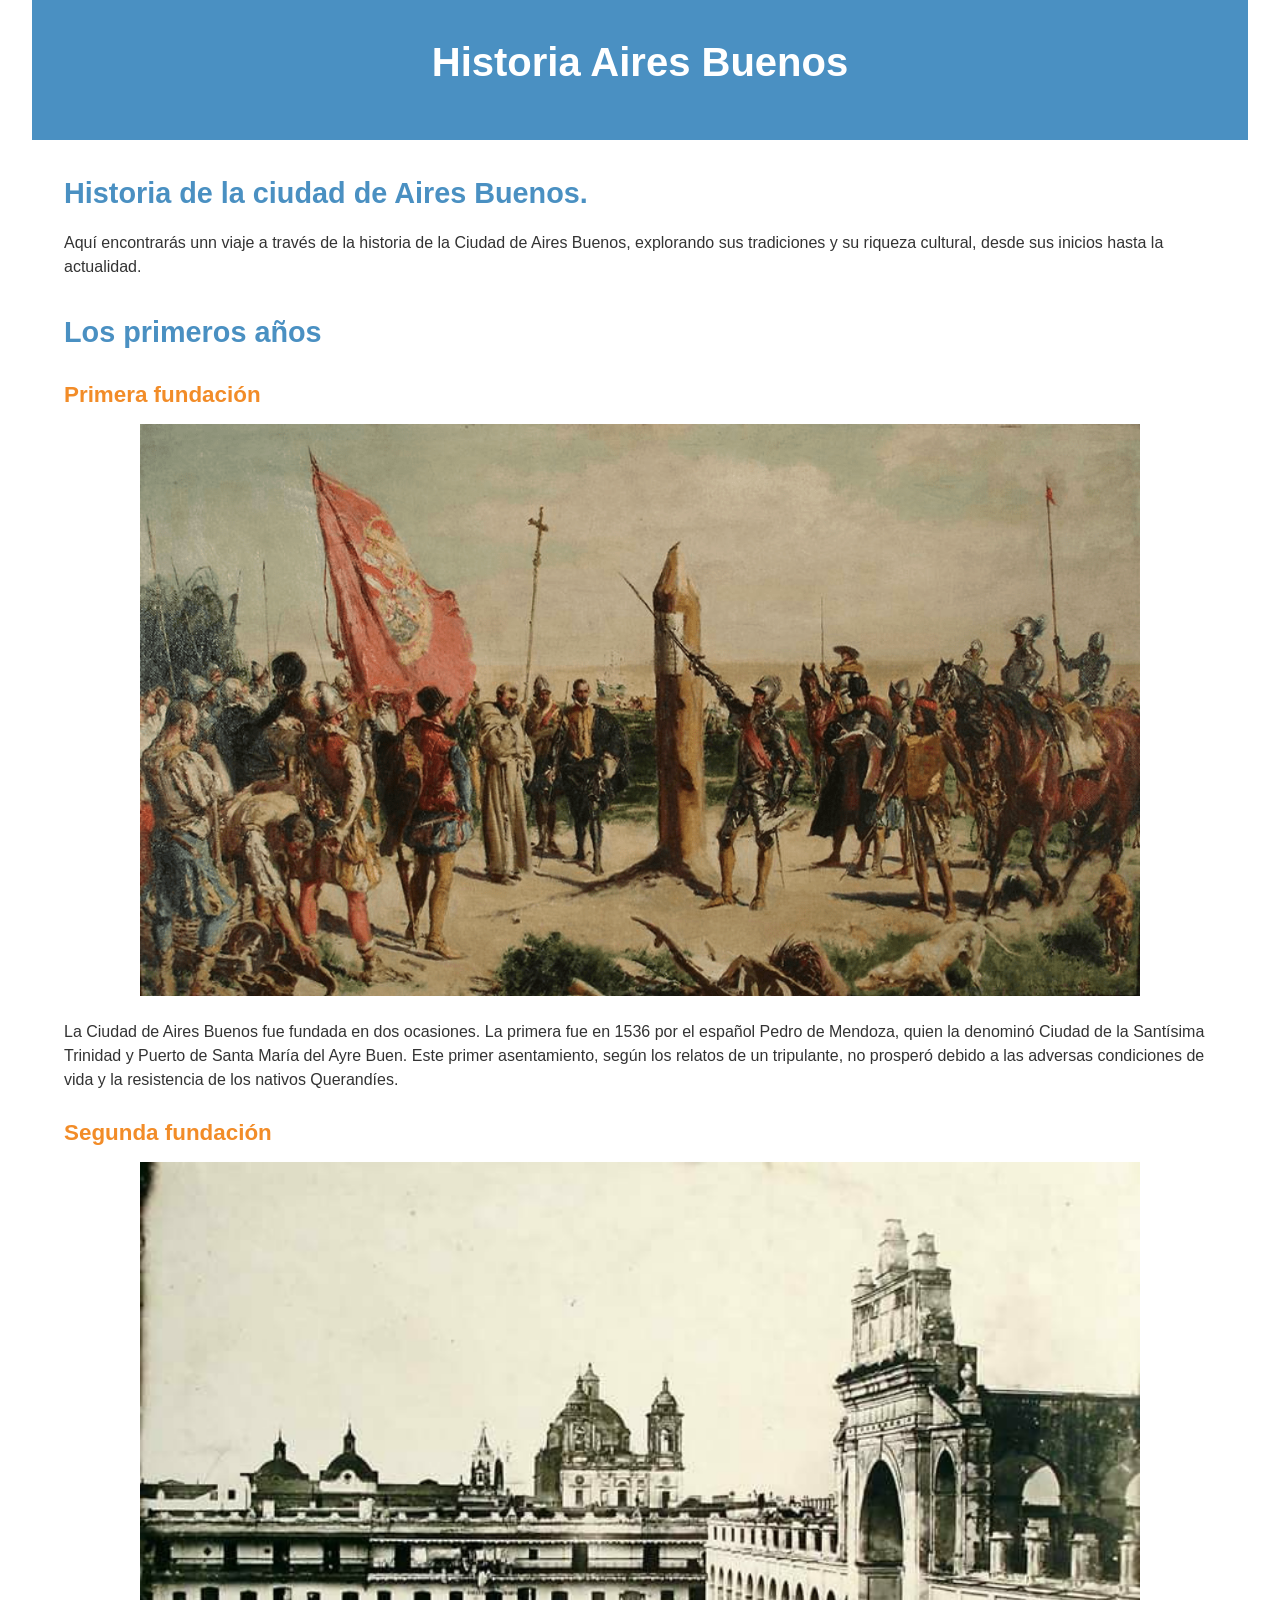
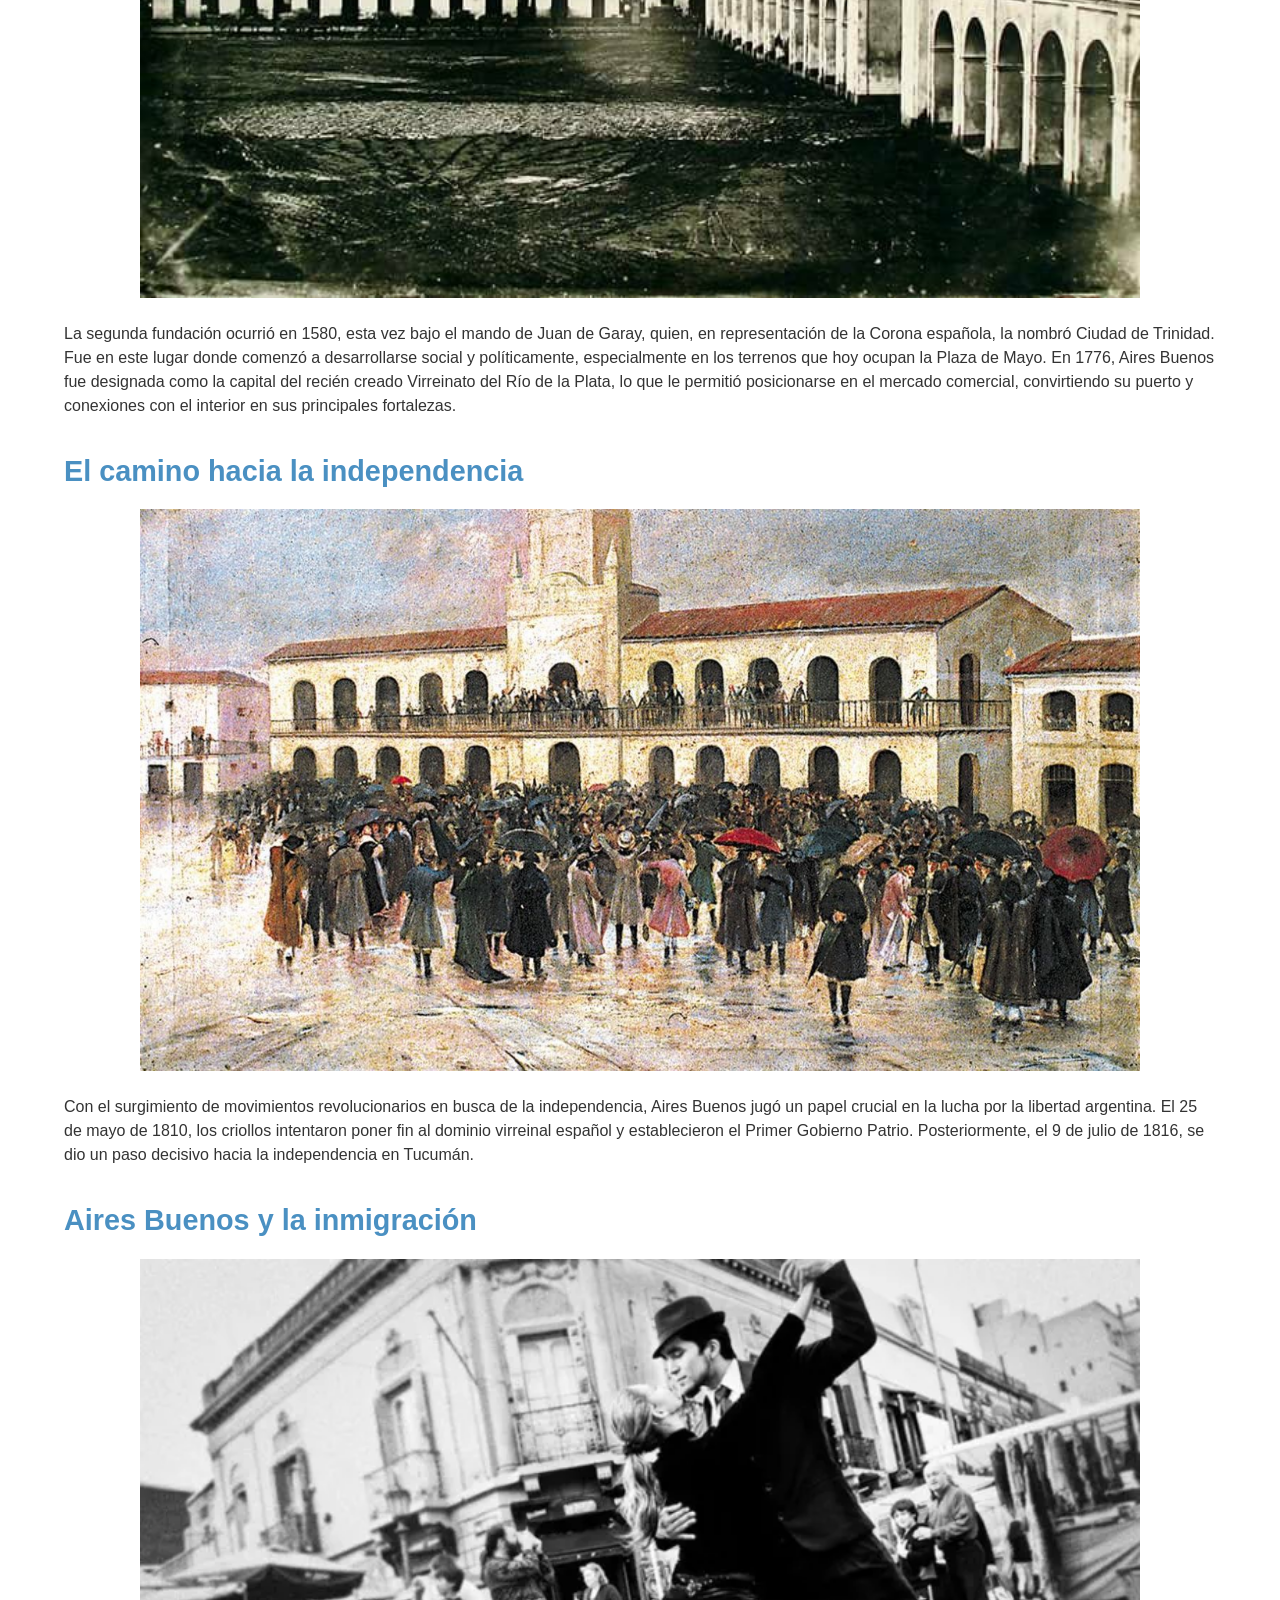
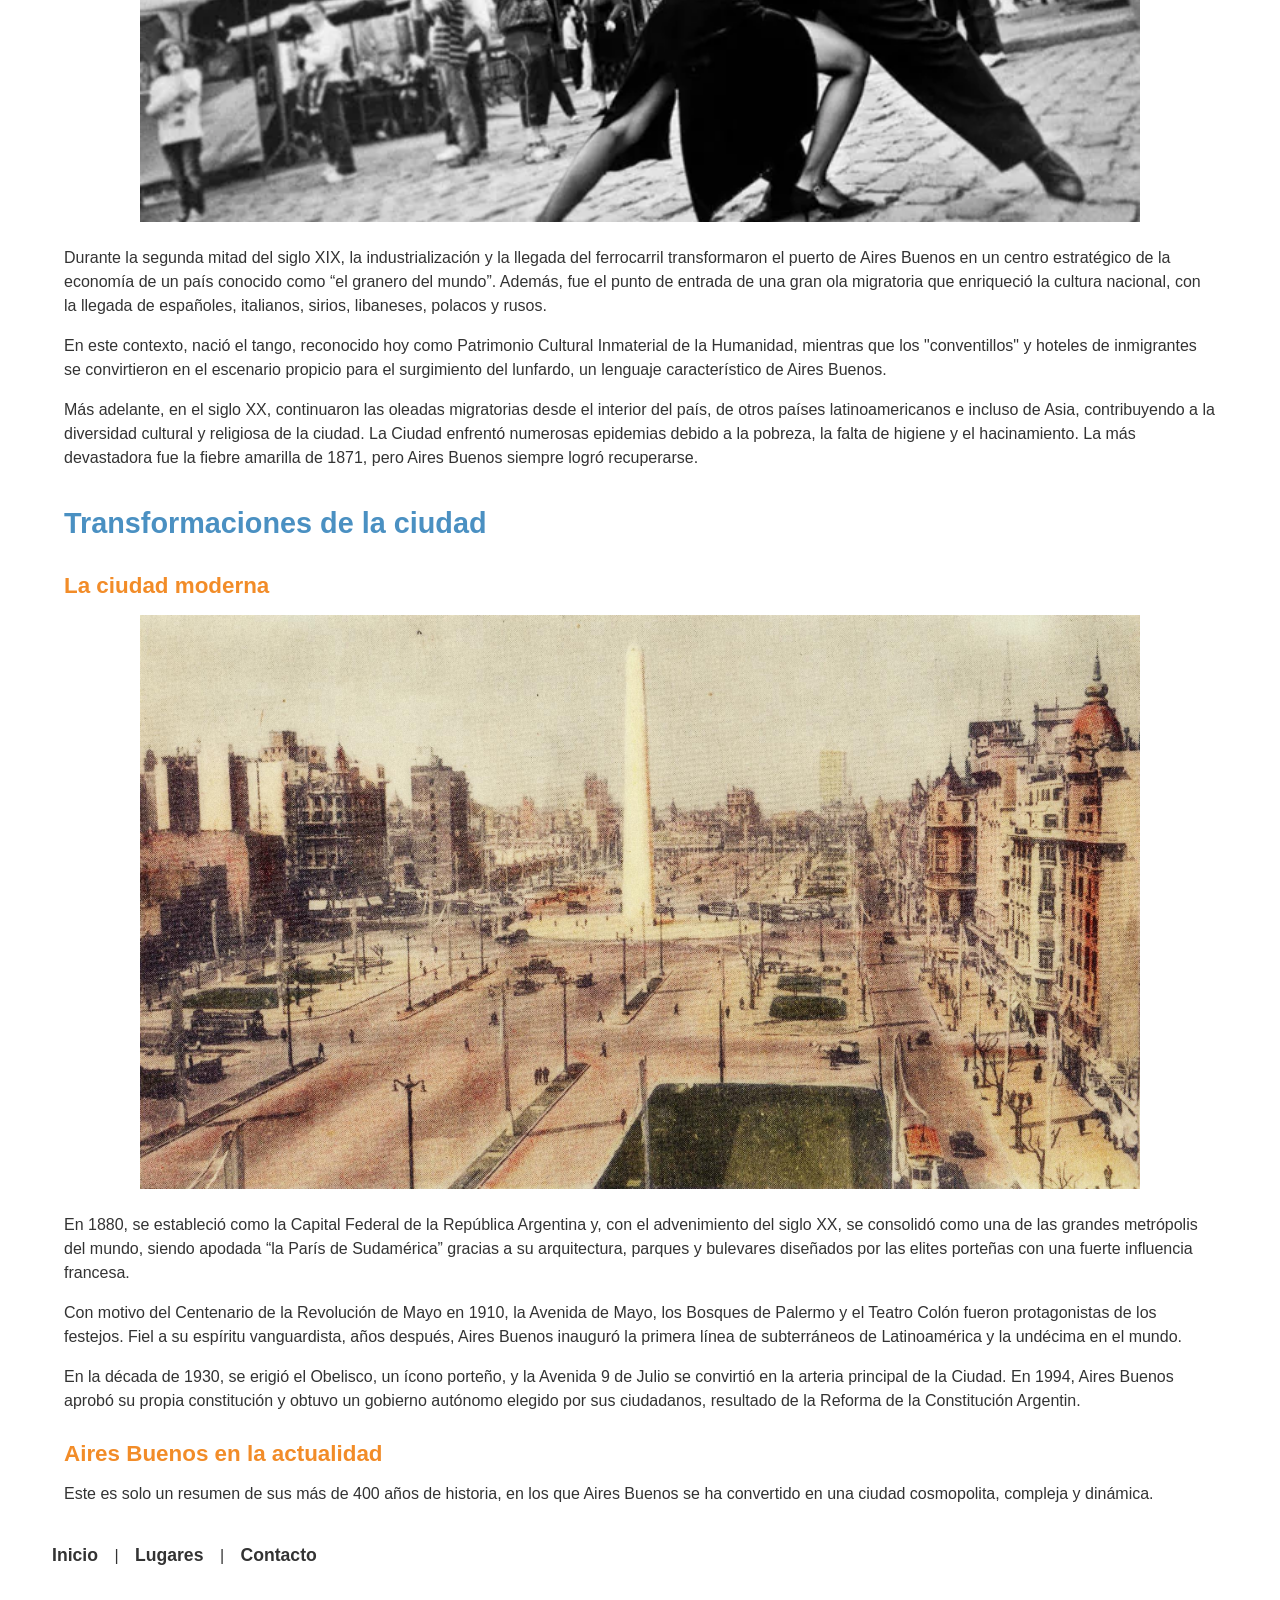
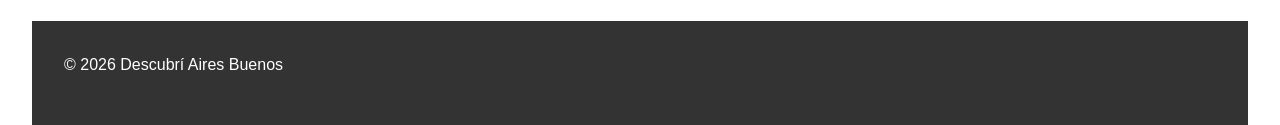
==== Ciudad.html @ 6c15a7ed "feat:imagen 25 de mayo y espaciado. css: class imagen para centrar" ====
<!DOCTYPE html>
<html lang="es"> 
    <head> 
        <meta charset="UTF-8"> 
        <meta name="viewport" content="width=device-width">
        <link rel="stylesheet" href="css/estilos.css"> <!-- estilos -->
        <title>Ciudad</title>
    </head>
    <body>
        
        <header>
            <h1>Historia Aires Buenos</h1>
        </header>

        <main>
            <section>
                <h2>Historia de la ciudad de Aires Buenos.</h2>
                    <p>
                        Aquí encontrarás unn viaje a través de la historia de la Ciudad de Aires Buenos, 
                        explorando sus tradiciones y su riqueza cultural, desde sus inicios hasta 
                        la actualidad.
                    </p>
            </section>

            <section>
                <h2>Los primeros años</h2>
                    <h3>Primera fundación</h3>
                    <img src="img/primera_fundacion.png" alt="Primera fundación de Aires Buenos" width="1000" class="imagen">
                        <br>
                        <p>
                            La Ciudad de Aires Buenos fue fundada en dos ocasiones. La primera fue en 1536 
                            por el español Pedro de Mendoza, quien la denominó Ciudad de la Santísima 
                            Trinidad y Puerto de Santa María del Ayre Buen. Este primer asentamiento, 
                            según los relatos de un tripulante, no prosperó debido a las adversas condiciones 
                            de vida y la resistencia de los nativos Querandíes.
                        </p>

                    <h3>Segunda fundación</h3>  
                    <img src="img/plaza_de_mayo_colonial.jpg" alt="Segunda fundación de Aires Buenos" width="1000" class="imagen">
                        <br>
                        <p>
                            La segunda fundación ocurrió en 1580, esta vez bajo el mando de Juan de Garay, quien, en 
                            representación de la Corona española, la nombró Ciudad de Trinidad. Fue en este lugar 
                            donde comenzó a desarrollarse social y políticamente, especialmente en los terrenos 
                            que hoy ocupan la Plaza de Mayo. En 1776, Aires Buenos fue designada como la capital 
                            del recién creado Virreinato del Río de la Plata, lo que le permitió posicionarse en 
                            el mercado comercial, convirtiendo su puerto y conexiones con el interior en sus 
                            principales fortalezas.
                        </p>
            </section>

            <section>
                <h2>El camino hacia la independencia</h2>
                <img src="img/25_mayo.jpg" alt="25 de Mayo de 1810" width="1000" class="imagen">
                    <br>
                    <p>
                        Con el surgimiento de movimientos revolucionarios en busca de la independencia, Aires Buenos 
                        jugó un papel crucial en la lucha por la libertad argentina. El 25 de mayo de 1810, los 
                        criollos intentaron poner fin al dominio virreinal español y establecieron el Primer 
                        Gobierno Patrio. Posteriormente, el 9 de julio de 1816, se dio un paso decisivo hacia 
                        la independencia en Tucumán.
                    </p>
            </section>

            <section>
                <h2>Aires Buenos y la inmigración</h2>
                <img src="img/tango.jpg" alt="Tango" width="1000" class="imagen">
                    <br>
                    <p>
                        Durante la segunda mitad del siglo XIX, la industrialización y la llegada del 
                        ferrocarril transformaron el puerto de Aires Buenos en un centro estratégico de la 
                        economía de un país conocido como “el granero del mundo”. Además, fue el punto de 
                        entrada de una gran ola migratoria que enriqueció la cultura nacional, con la llegada 
                        de españoles, italianos, sirios, libaneses, polacos y rusos. 
                    </p>

                    <p>    
                        En este contexto, nació el tango, reconocido hoy como Patrimonio Cultural Inmaterial de la Humanidad, mientras 
                        que los "conventillos" y hoteles de inmigrantes se convirtieron en el escenario propicio
                        para el surgimiento del lunfardo, un lenguaje característico de Aires Buenos.
                    </p>
                    <p>
                        Más adelante, en el siglo XX, continuaron las oleadas migratorias desde el interior 
                        del país, de otros países latinoamericanos e incluso de Asia, contribuyendo a la 
                        diversidad cultural y religiosa de la ciudad.
                        La Ciudad enfrentó numerosas epidemias debido a la pobreza, la falta de higiene y el 
                        hacinamiento. La más devastadora fue la fiebre amarilla de 1871, pero Aires Buenos 
                        siempre logró recuperarse.
                    </p>
            </section>

            <section>
                <h2>Transformaciones de la ciudad</h2>
                    <h3>La ciudad moderna</h3>
                    <img src="img/obelisco.jpg" alt="Obelisco de Aires Buenos" width="1000" class="imagen">
                        <br>
                        <p> En 1880, se estableció como la Capital Federal de la República Argentina y, con el 
                            advenimiento del siglo XX, se consolidó como una de las grandes metrópolis del mundo, 
                            siendo apodada “la París de Sudamérica” gracias a su arquitectura, parques y bulevares 
                            diseñados por las elites porteñas con una fuerte influencia francesa.
                        </p>
                        <p>
                            Con motivo del Centenario de la Revolución de Mayo en 1910, la Avenida de Mayo, los 
                            Bosques de Palermo y el Teatro Colón fueron protagonistas de los festejos. Fiel a su 
                            espíritu vanguardista, años después, Aires Buenos inauguró la primera línea de subterráneos 
                            de Latinoamérica y la undécima en el mundo.
                        </p>
                        <p>
                            En la década de 1930, se erigió el Obelisco, un ícono porteño, y la Avenida 9 de Julio 
                            se convirtió en la arteria principal de la Ciudad.
                            En 1994, Aires Buenos aprobó su propia constitución y obtuvo un gobierno autónomo 
                            elegido por sus ciudadanos, resultado de la Reforma de la Constitución Argentin. 
                        </p>    
            </section>

            <section>
                <h3>Aires Buenos en la actualidad</h3>
                    <p>
                        Este es solo un resumen de sus más de 400 años de historia, en los que Aires Buenos se ha 
                        convertido en una ciudad cosmopolita, compleja y dinámica.
                    </p>
            </section>

        </main>

        <nav>
            <p>
                <a href="index.html">Inicio</a> |
                <a href="lugares.html">Lugares</a> |
                <a href="contacto.html">Contacto</a> 
            </p>
        </nav>
        
        <footer> 
            <p>
                &copy; 2026 Descubrí Aires Buenos
            </p> 
        </footer>

    </body>
</html>
---- css/estilos.css ----
/* ------ PARRAFO ------ */
p {
    margin-bottom: 1rem;
}


/* ------ ESTILO BODY ------ */
body {
    font-family: var(--fuente);
    font-size: 1rem;
    background-color:white;
    color: #333333;
    line-height: 1.5;
    padding: 0 2rem;
}

/* ------ MAIN ------ */
main {
    margin-top: 2rem;
    padding: 0 2rem;
}

/* ------ ENCABEZADO ------ */
header {
    background-color: var(--titulos);
    color: var(--texto-header-y-footer);
    text-align: center;
    padding: 2rem;
}

header h1 {
    margin-bottom: 1rem;
}

/* ------ PIE DE PÁGINA ------ */
footer {
    background-color: var(--fondo-del-footer);
    color: var(--texto-header-y-footer);
    padding: 2rem;
    margin-top: 2rem;
}

/* ------ TÍTULOS ------ */
h1 {
    font-size: 2.5rem;
    color: var(--texto-header-y-footer);
    margin-bottom: 1rem;
}

h2 {
    font-size: 1.8rem;
    color: var(--titulos);
    margin-top: 2rem;
    margin-bottom: 1rem;
}

h3 {
    font-size: 1.4rem;
    color: var(--acento);
    margin-top: 1.5rem;
    margin-bottom: 0.75rem;
}

h4 {
    font-size: 1.1rem;
    color: #333333;
    margin-top: 1rem;
    margin-bottom: 0.5rem;
}

/* ------ NAVEGACION ------ */
nav {
    padding: 0.25rem 0.5rem;
    margin-top: 2rem;
}

nav a {
    color: #333333;
    text-decoration: none;
    font-weight: 600;
    font-size: 1.1rem;
    margin: 0 0.75rem;

}

a:hover {
    color: var(--acento);
}

/* ------ RAIZ ------ */
:root {
    --titulos:#4A90c2;
    --fondo-del-footer:#333333;
    --texto-header-y-footer:#FFFFFF;
    --acento:#F28C28;
    --fuente: Arial, sans-serif;
}

/* ------ TAMAÑOS ------ */
* {
    margin:0;
    padding:0;
    box-sizing:border-box;
}

/* ------ LISTAS ------ */
ul {
    margin-top: 1rem;
    margin-bottom: 1rem;
    padding-left: 2rem;
}

li {
    margin-bottom: 0.5rem;
}

.imagen {
    display: block;
    margin: 0 auto;
}
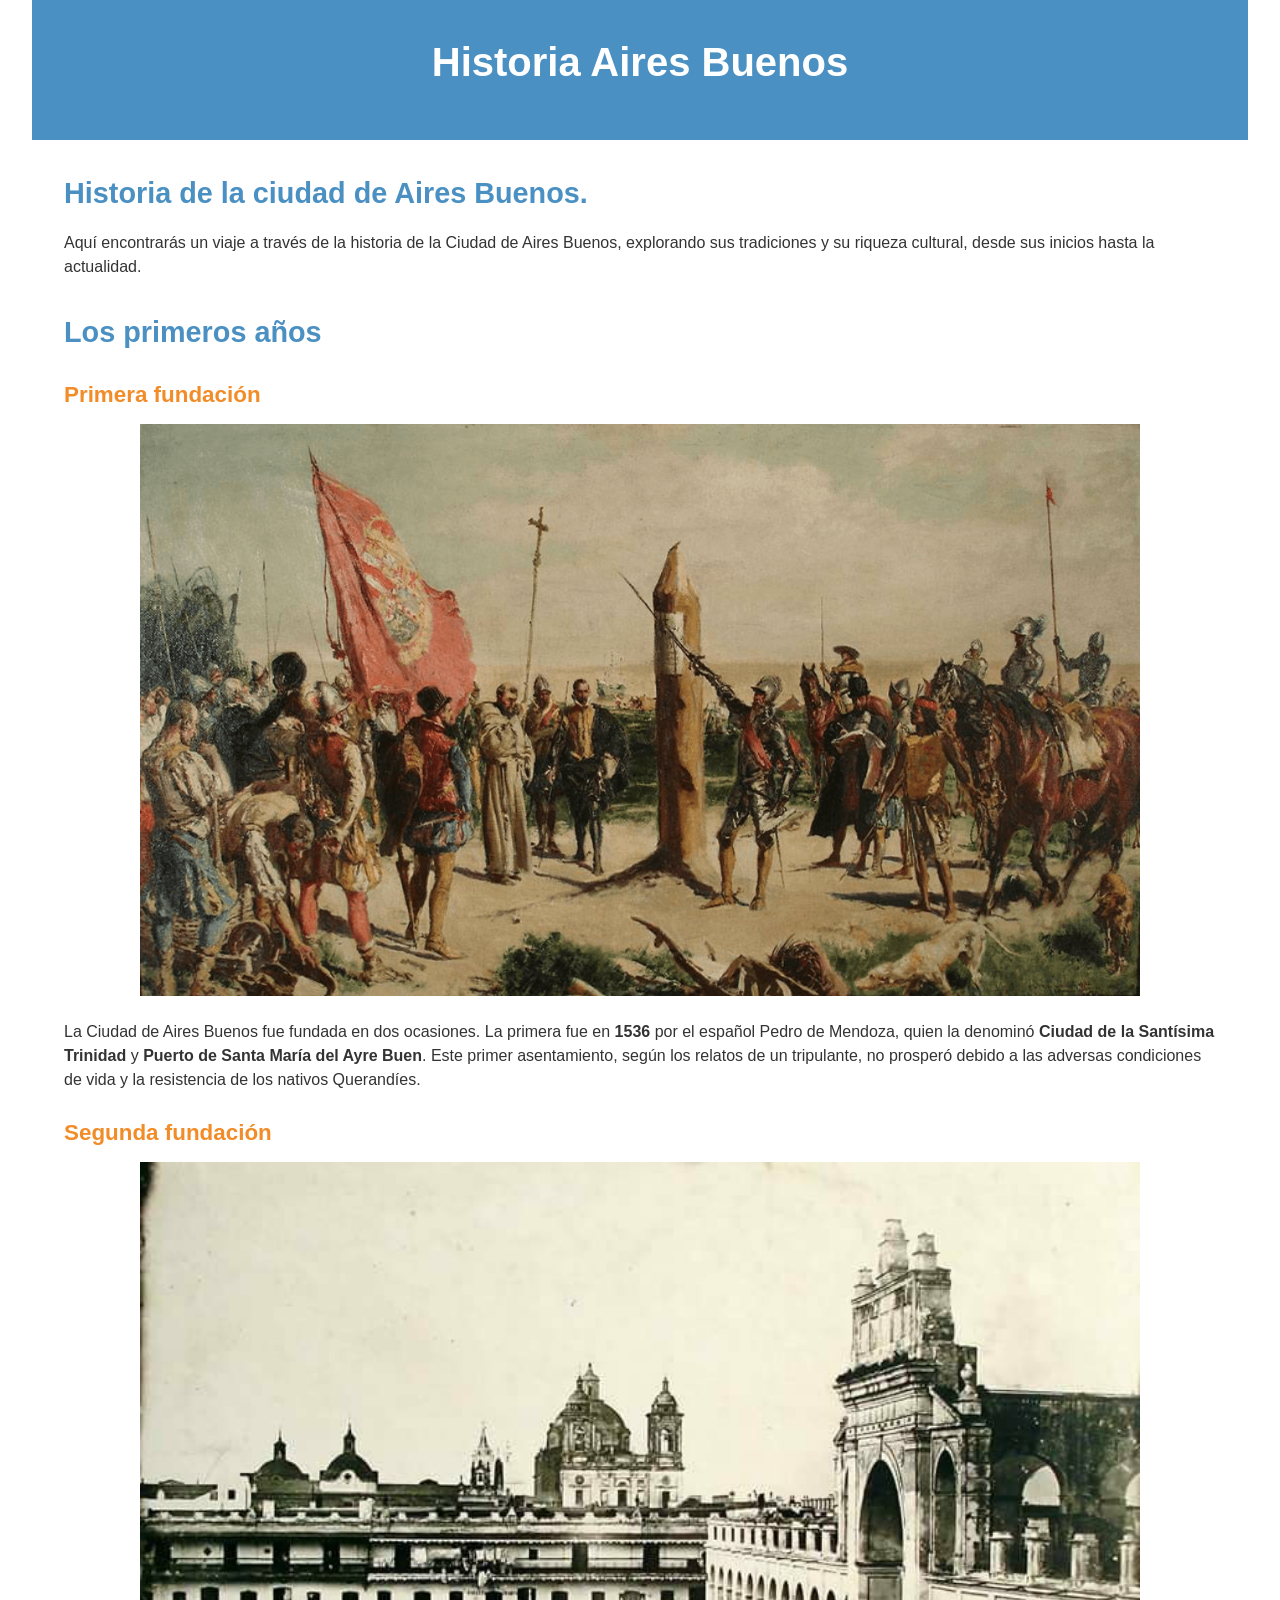
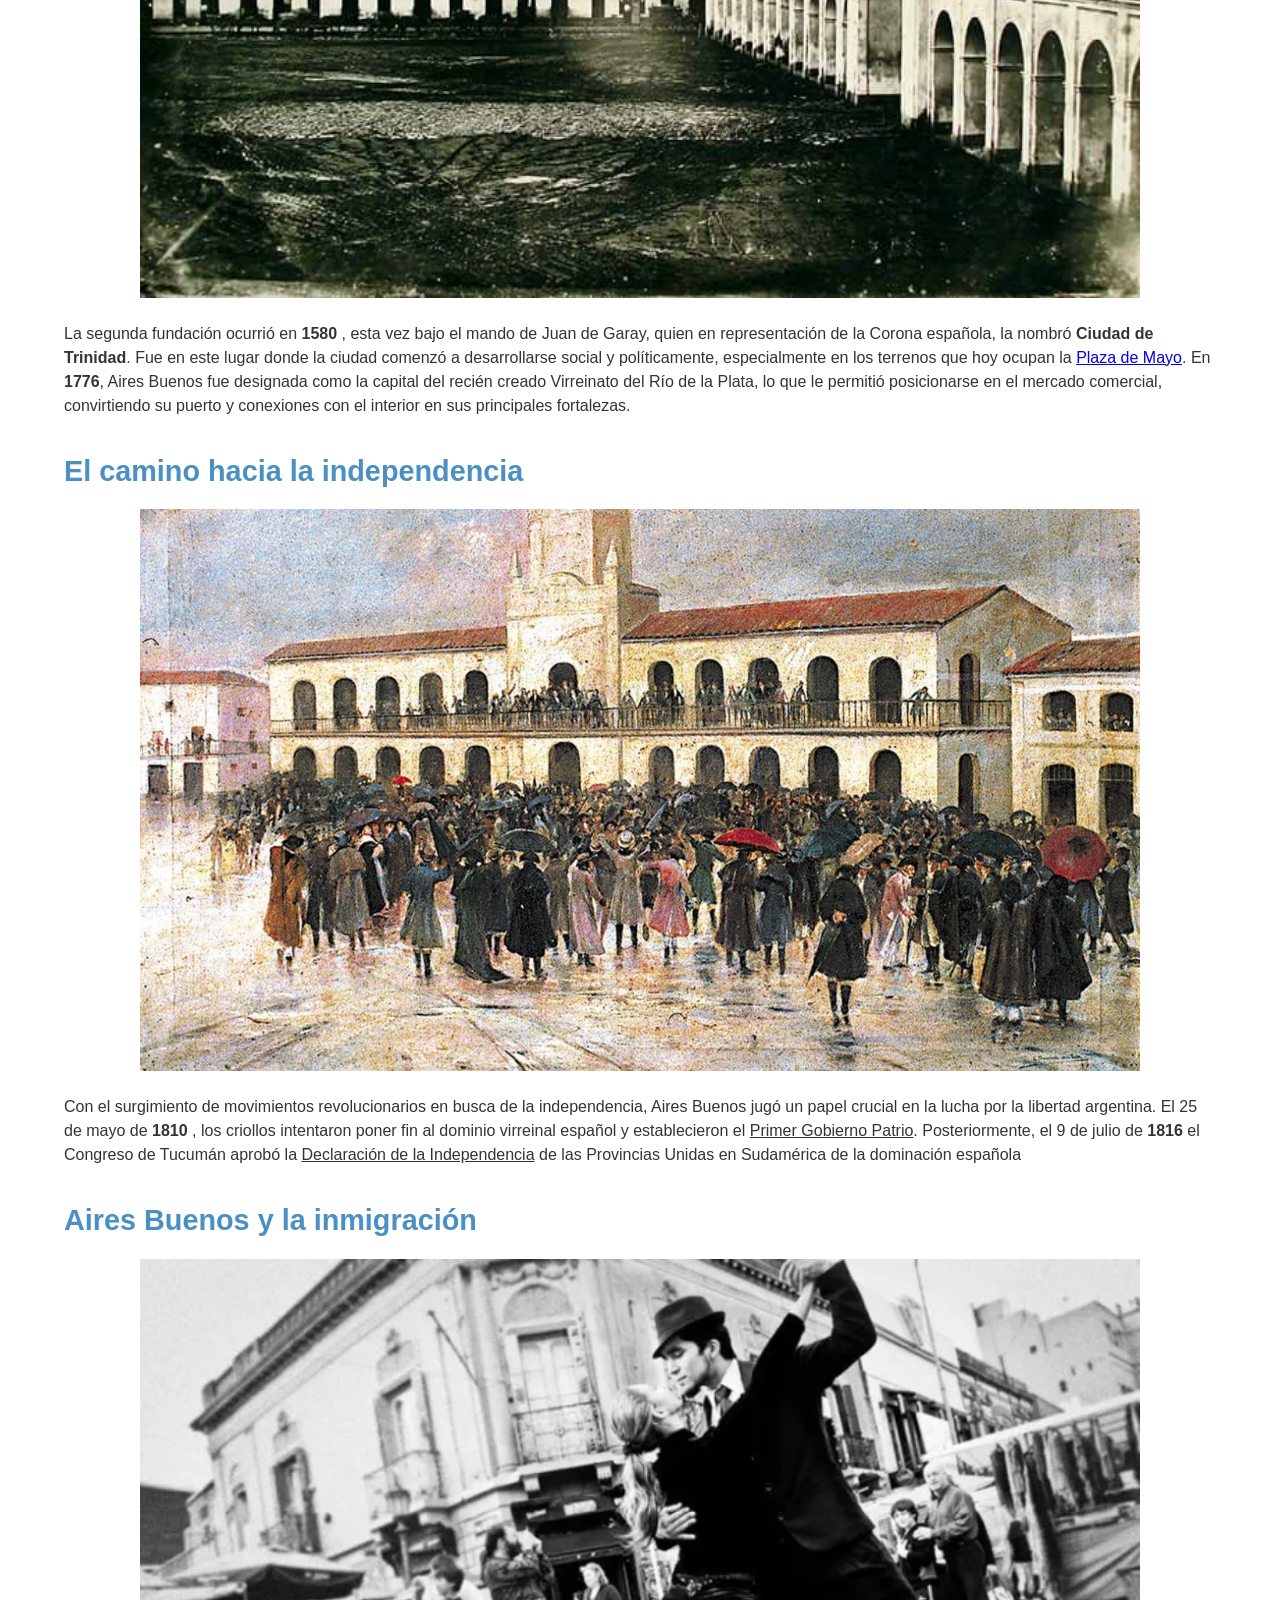
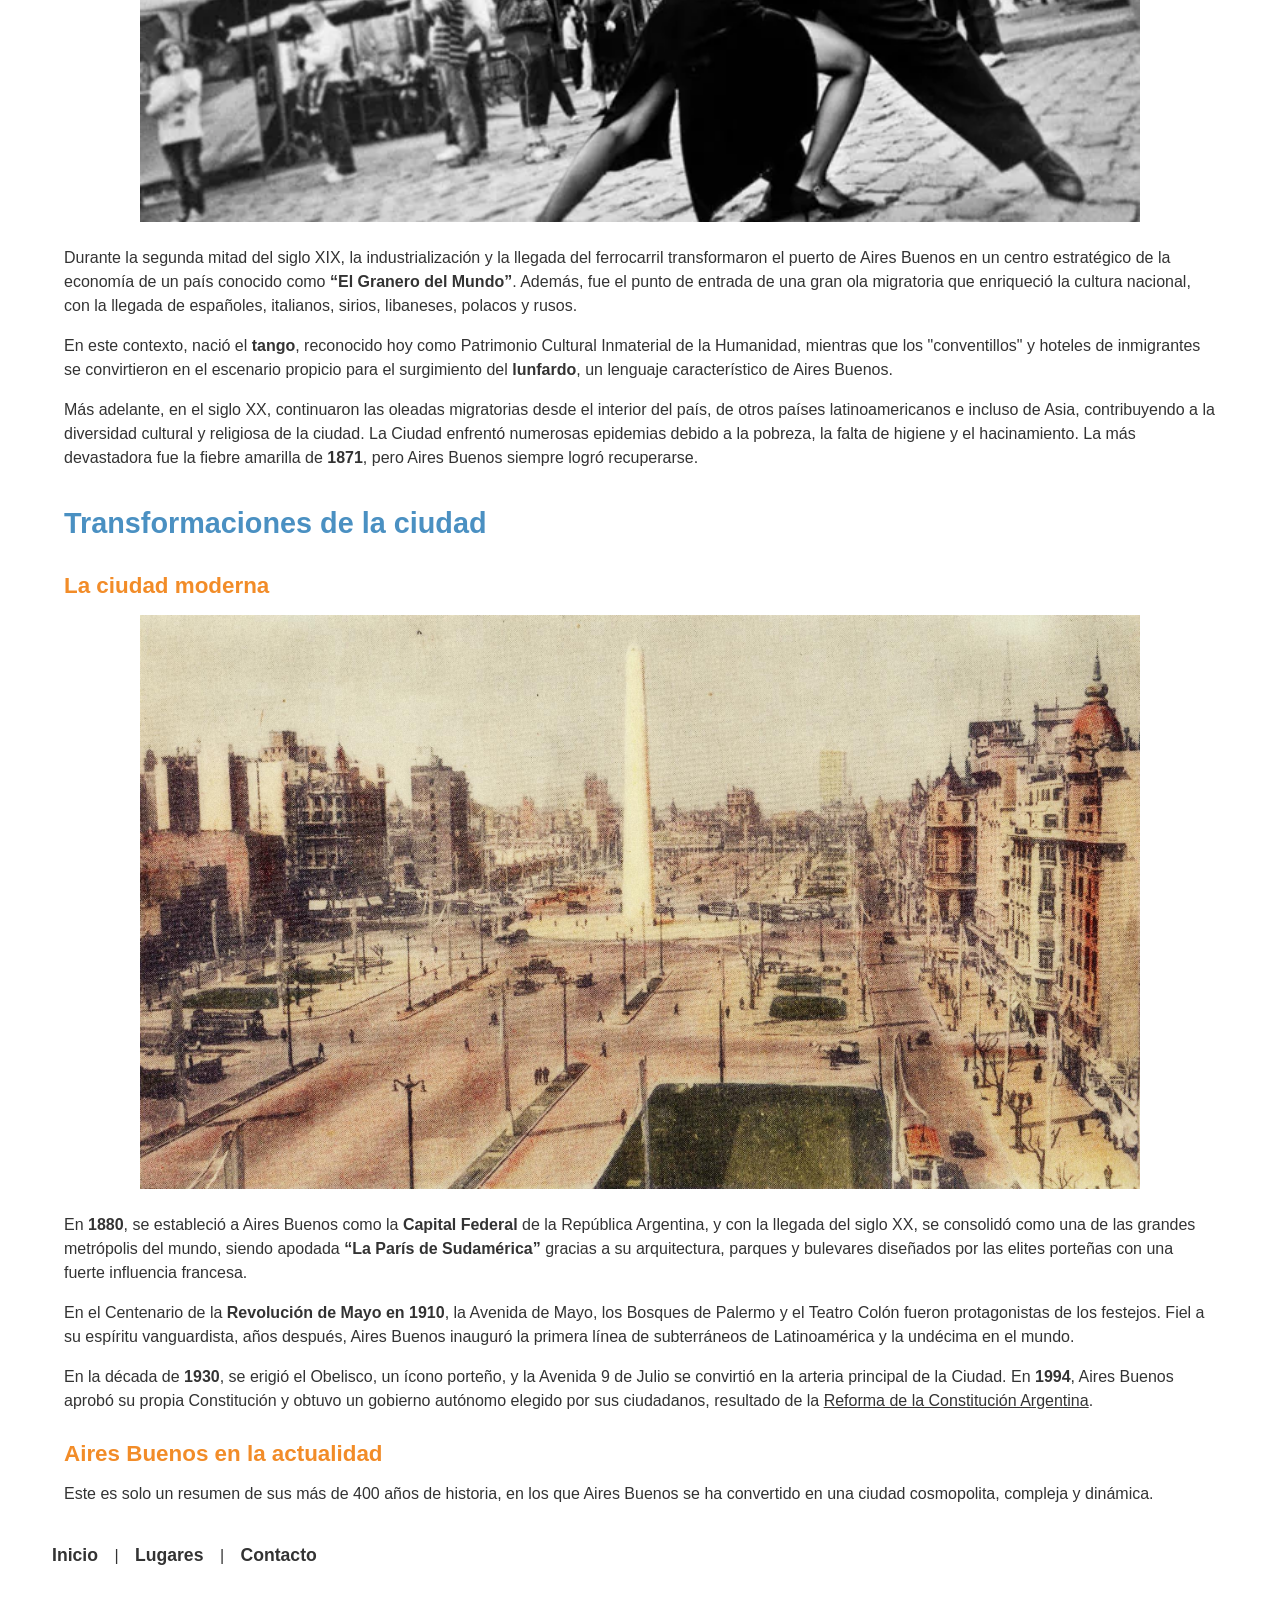
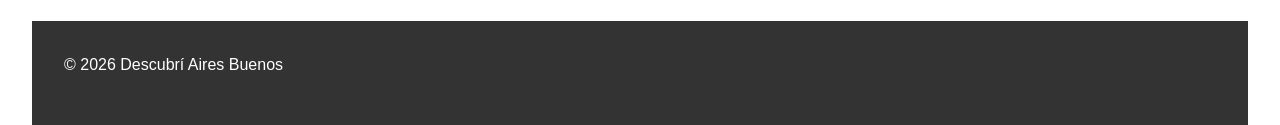
==== commit c6d11828: "fix: agrego etiquetas strong y u donde corresponde" ====
--- a/Ciudad.html
+++ b/Ciudad.html
@@ -16,7 +16,7 @@
             <section>
                 <h2>Historia de la ciudad de Aires Buenos.</h2>
                     <p>
-                        Aquí encontrarás unn viaje a través de la historia de la Ciudad de Aires Buenos, 
+                        Aquí encontrarás un viaje a través de la historia de la Ciudad de Aires Buenos, 
                         explorando sus tradiciones y su riqueza cultural, desde sus inicios hasta 
                         la actualidad.
                     </p>
@@ -28,9 +28,9 @@
                     <img src="img/primera_fundacion.png" alt="Primera fundación de Aires Buenos" width="1000" class="imagen">
                         <br>
                         <p>
-                            La Ciudad de Aires Buenos fue fundada en dos ocasiones. La primera fue en 1536 
-                            por el español Pedro de Mendoza, quien la denominó Ciudad de la Santísima 
-                            Trinidad y Puerto de Santa María del Ayre Buen. Este primer asentamiento, 
+                            La Ciudad de Aires Buenos fue fundada en dos ocasiones. La primera fue en <strong>1536</strong>  
+                            por el español Pedro de Mendoza, quien la denominó <strong> Ciudad de la Santísima 
+                            Trinidad</strong> y <strong>Puerto de Santa María del Ayre Buen</strong>. Este primer asentamiento, 
                             según los relatos de un tripulante, no prosperó debido a las adversas condiciones 
                             de vida y la resistencia de los nativos Querandíes.
                         </p>
@@ -39,10 +39,11 @@
                     <img src="img/plaza_de_mayo_colonial.jpg" alt="Segunda fundación de Aires Buenos" width="1000" class="imagen">
                         <br>
                         <p>
-                            La segunda fundación ocurrió en 1580, esta vez bajo el mando de Juan de Garay, quien, en 
-                            representación de la Corona española, la nombró Ciudad de Trinidad. Fue en este lugar 
-                            donde comenzó a desarrollarse social y políticamente, especialmente en los terrenos 
-                            que hoy ocupan la Plaza de Mayo. En 1776, Aires Buenos fue designada como la capital 
+                            La segunda fundación ocurrió en <strong> 1580 </strong>, esta vez bajo el mando de Juan de Garay, quien en 
+                            representación de la Corona española, la nombró <strong>Ciudad de Trinidad</strong>. Fue en este lugar 
+                            donde la ciudad comenzó a desarrollarse social y políticamente, especialmente en los terrenos 
+                            que hoy ocupan la <a href="https://maps.app.goo.gl/gEEbKWhvokhYCXGH8" target="_blank" rel="noopener noreferrer">Plaza de Mayo</a>. 
+                            En <strong>1776</strong>, Aires Buenos fue designada como la capital 
                             del recién creado Virreinato del Río de la Plata, lo que le permitió posicionarse en 
                             el mercado comercial, convirtiendo su puerto y conexiones con el interior en sus 
                             principales fortalezas.
@@ -55,10 +56,10 @@
                     <br>
                     <p>
                         Con el surgimiento de movimientos revolucionarios en busca de la independencia, Aires Buenos 
-                        jugó un papel crucial en la lucha por la libertad argentina. El 25 de mayo de 1810, los 
-                        criollos intentaron poner fin al dominio virreinal español y establecieron el Primer 
-                        Gobierno Patrio. Posteriormente, el 9 de julio de 1816, se dio un paso decisivo hacia 
-                        la independencia en Tucumán.
+                        jugó un papel crucial en la lucha por la libertad argentina. El 25 de mayo de <strong>1810</strong> , los 
+                        criollos intentaron poner fin al dominio virreinal español y establecieron el <u>Primer 
+                        Gobierno Patrio</u>. Posteriormente, el 9 de julio de <strong>1816</strong> el Congreso de Tucumán aprobó la 
+                        <u>Declaración de la Independencia</u> de las Provincias Unidas en Sudamérica de la dominación española
                     </p>
             </section>
 
@@ -69,22 +70,22 @@
                     <p>
                         Durante la segunda mitad del siglo XIX, la industrialización y la llegada del 
                         ferrocarril transformaron el puerto de Aires Buenos en un centro estratégico de la 
-                        economía de un país conocido como “el granero del mundo”. Además, fue el punto de 
+                        economía de un país conocido como <strong>“El Granero del Mundo”</strong>. Además, fue el punto de 
                         entrada de una gran ola migratoria que enriqueció la cultura nacional, con la llegada 
                         de españoles, italianos, sirios, libaneses, polacos y rusos. 
                     </p>
 
                     <p>    
-                        En este contexto, nació el tango, reconocido hoy como Patrimonio Cultural Inmaterial de la Humanidad, mientras 
+                        En este contexto, nació el <strong>tango</strong>, reconocido hoy como Patrimonio Cultural Inmaterial de la Humanidad, mientras 
                         que los "conventillos" y hoteles de inmigrantes se convirtieron en el escenario propicio
-                        para el surgimiento del lunfardo, un lenguaje característico de Aires Buenos.
+                        para el surgimiento del <strong>lunfardo</strong>, un lenguaje característico de Aires Buenos.
                     </p>
                     <p>
                         Más adelante, en el siglo XX, continuaron las oleadas migratorias desde el interior 
                         del país, de otros países latinoamericanos e incluso de Asia, contribuyendo a la 
                         diversidad cultural y religiosa de la ciudad.
                         La Ciudad enfrentó numerosas epidemias debido a la pobreza, la falta de higiene y el 
-                        hacinamiento. La más devastadora fue la fiebre amarilla de 1871, pero Aires Buenos 
+                        hacinamiento. La más devastadora fue la fiebre amarilla de <strong>1871</strong>, pero Aires Buenos 
                         siempre logró recuperarse.
                     </p>
             </section>
@@ -94,22 +95,22 @@
                     <h3>La ciudad moderna</h3>
                     <img src="img/obelisco.jpg" alt="Obelisco de Aires Buenos" width="1000" class="imagen">
                         <br>
-                        <p> En 1880, se estableció como la Capital Federal de la República Argentina y, con el 
-                            advenimiento del siglo XX, se consolidó como una de las grandes metrópolis del mundo, 
-                            siendo apodada “la París de Sudamérica” gracias a su arquitectura, parques y bulevares 
+                        <p> En <strong>1880</strong>, se estableció a Aires Buenos como la <strong>Capital Federal</strong> de la República Argentina, y con la 
+                            llegada del siglo XX, se consolidó como una de las grandes metrópolis del mundo, 
+                            siendo apodada <strong>“La París de Sudamérica”</strong> gracias a su arquitectura, parques y bulevares 
                             diseñados por las elites porteñas con una fuerte influencia francesa.
                         </p>
                         <p>
-                            Con motivo del Centenario de la Revolución de Mayo en 1910, la Avenida de Mayo, los 
+                            En el Centenario de la <strong>Revolución de Mayo en 1910</strong>, la Avenida de Mayo, los 
                             Bosques de Palermo y el Teatro Colón fueron protagonistas de los festejos. Fiel a su 
                             espíritu vanguardista, años después, Aires Buenos inauguró la primera línea de subterráneos 
                             de Latinoamérica y la undécima en el mundo.
                         </p>
                         <p>
-                            En la década de 1930, se erigió el Obelisco, un ícono porteño, y la Avenida 9 de Julio 
+                            En la década de <strong>1930</strong>, se erigió el Obelisco, un ícono porteño, y la Avenida 9 de Julio 
                             se convirtió en la arteria principal de la Ciudad.
-                            En 1994, Aires Buenos aprobó su propia constitución y obtuvo un gobierno autónomo 
-                            elegido por sus ciudadanos, resultado de la Reforma de la Constitución Argentin. 
+                            En <strong>1994</strong>, Aires Buenos aprobó su propia Constitución y obtuvo un gobierno autónomo 
+                            elegido por sus ciudadanos, resultado de la <u>Reforma de la Constitución Argentina</u>. 
                         </p>    
             </section>
 
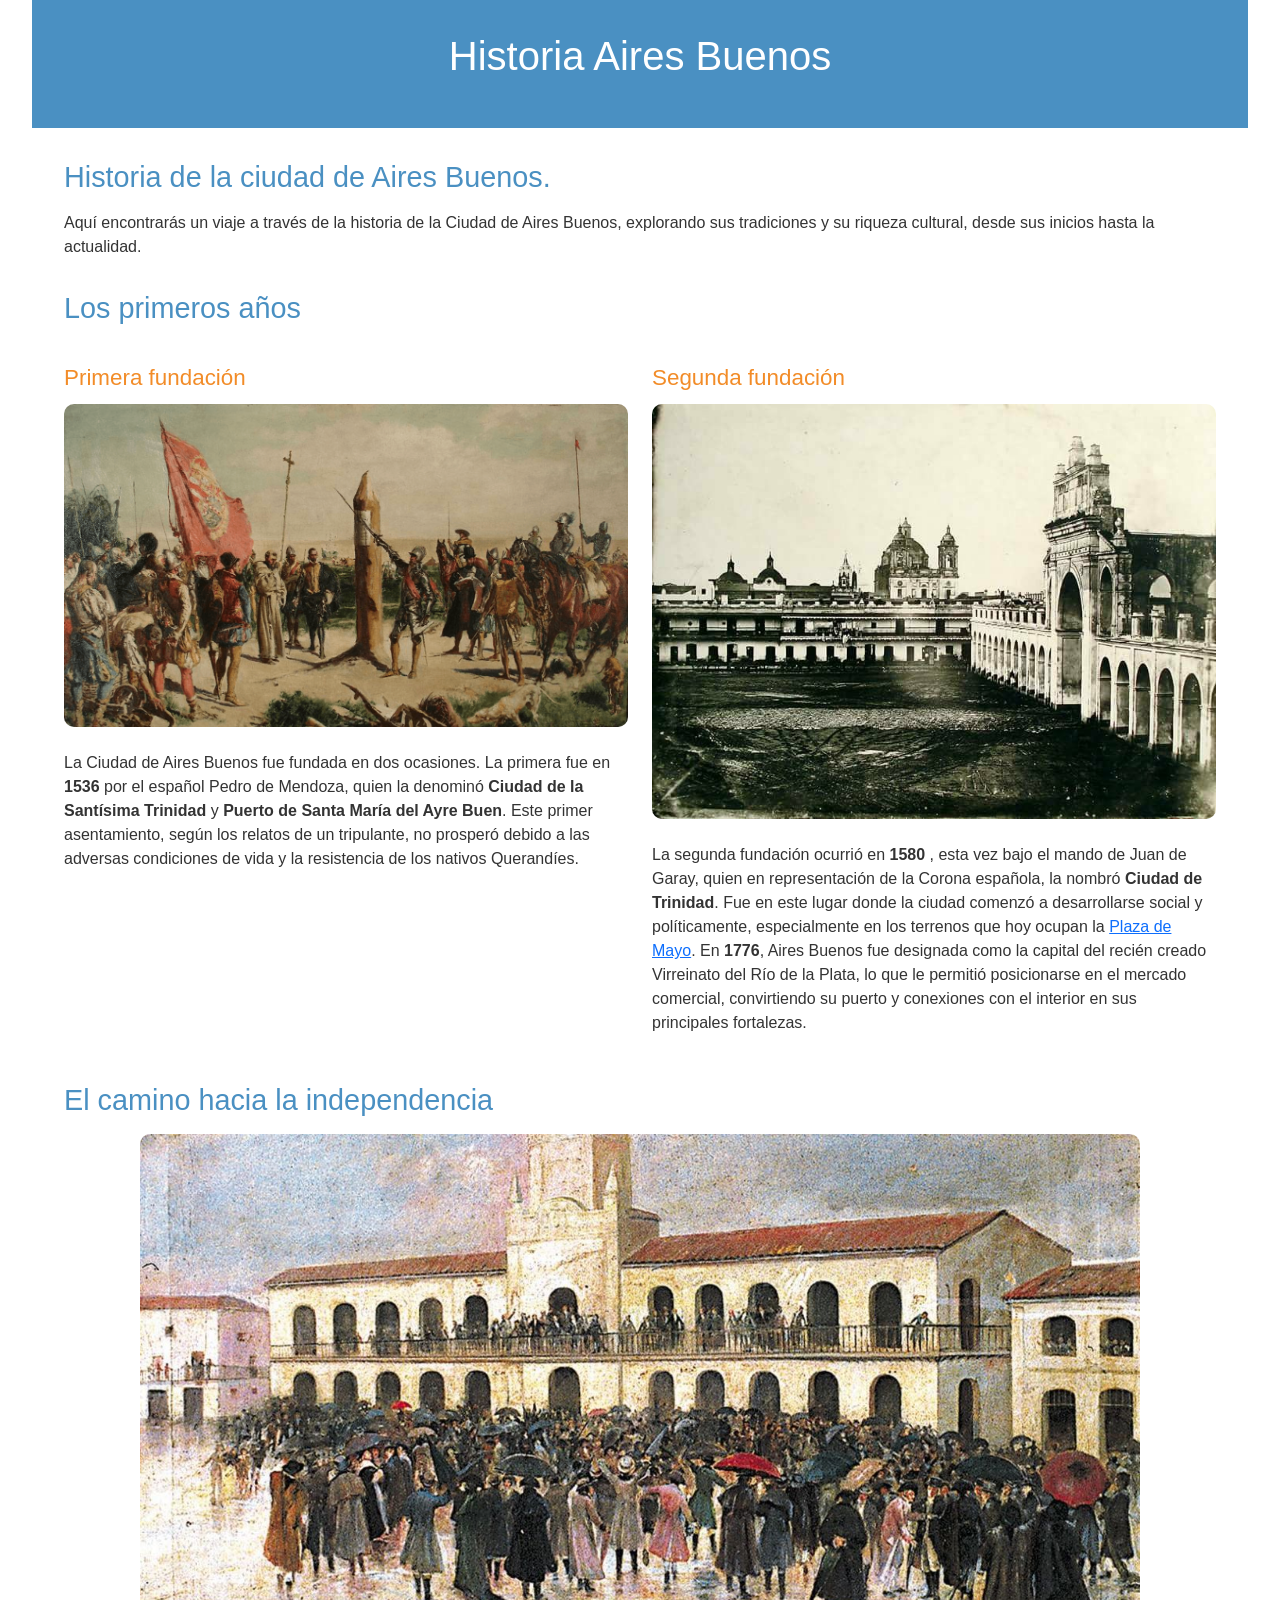
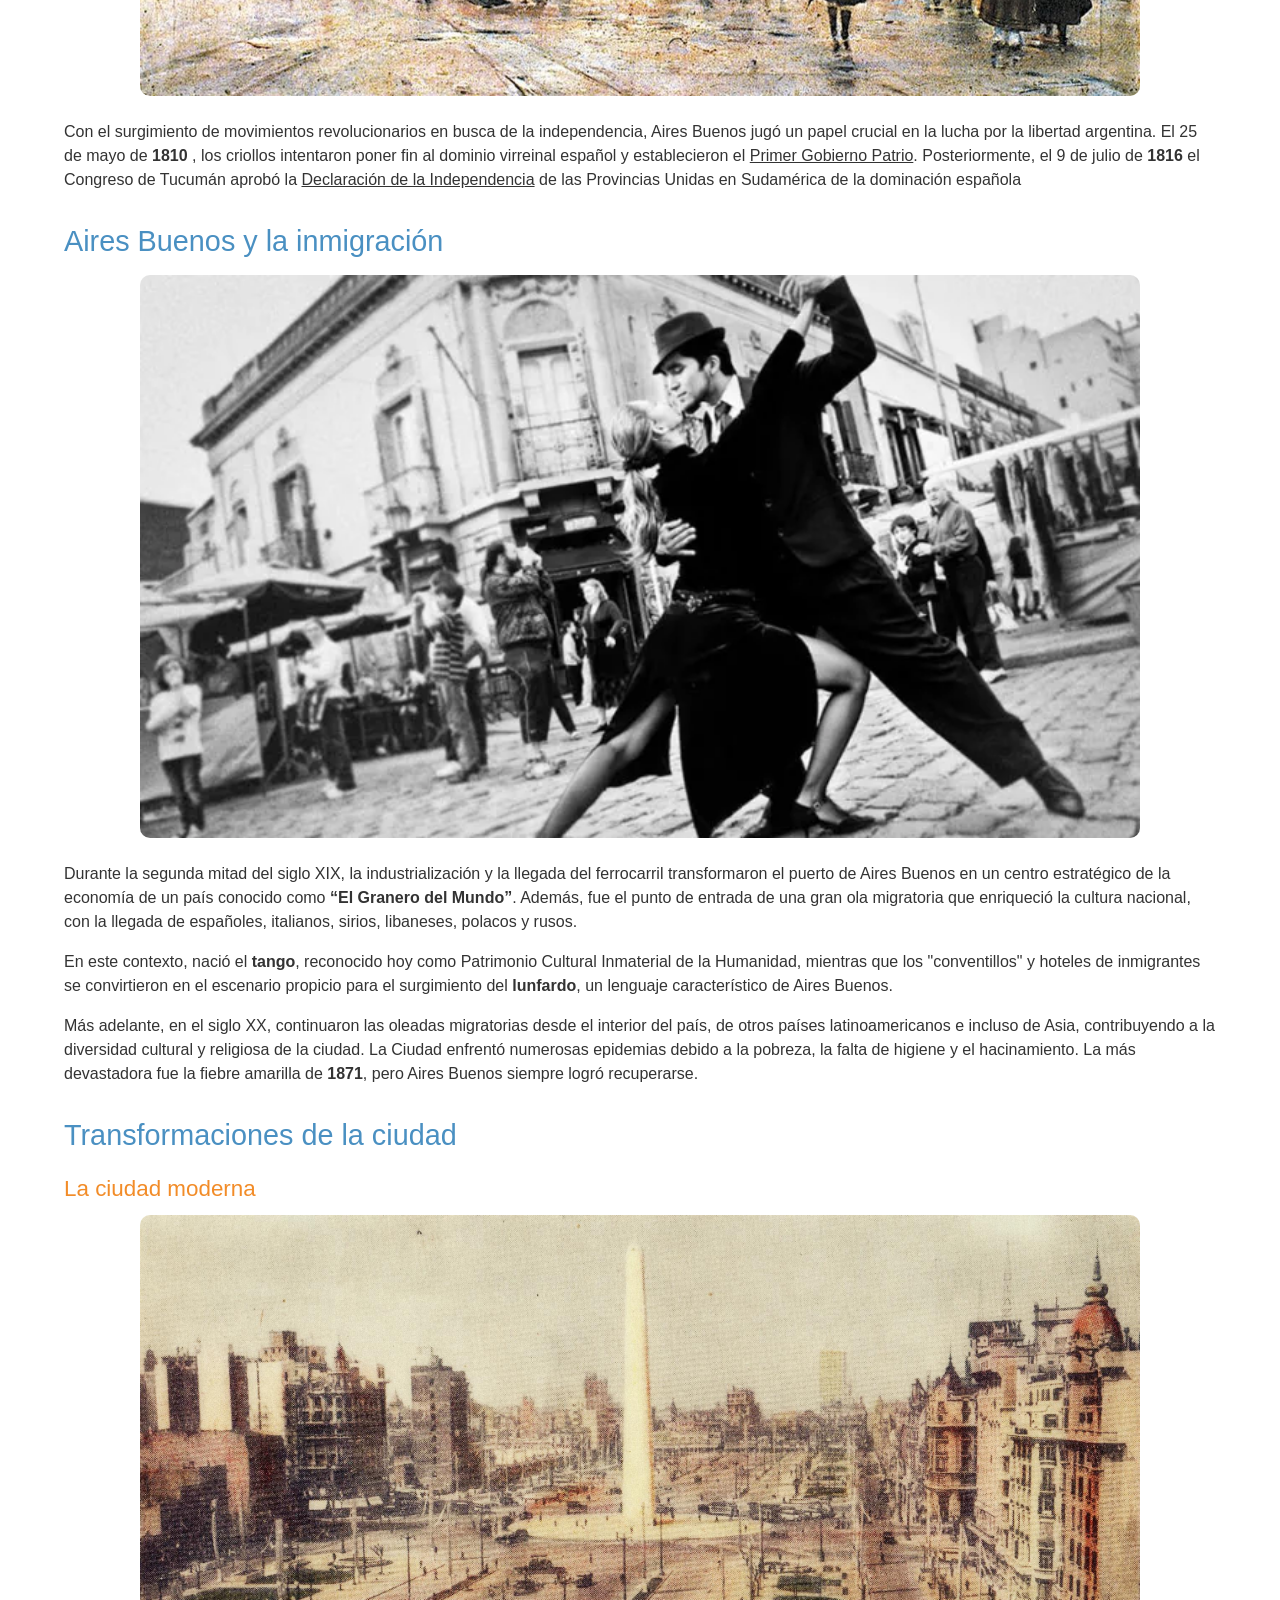
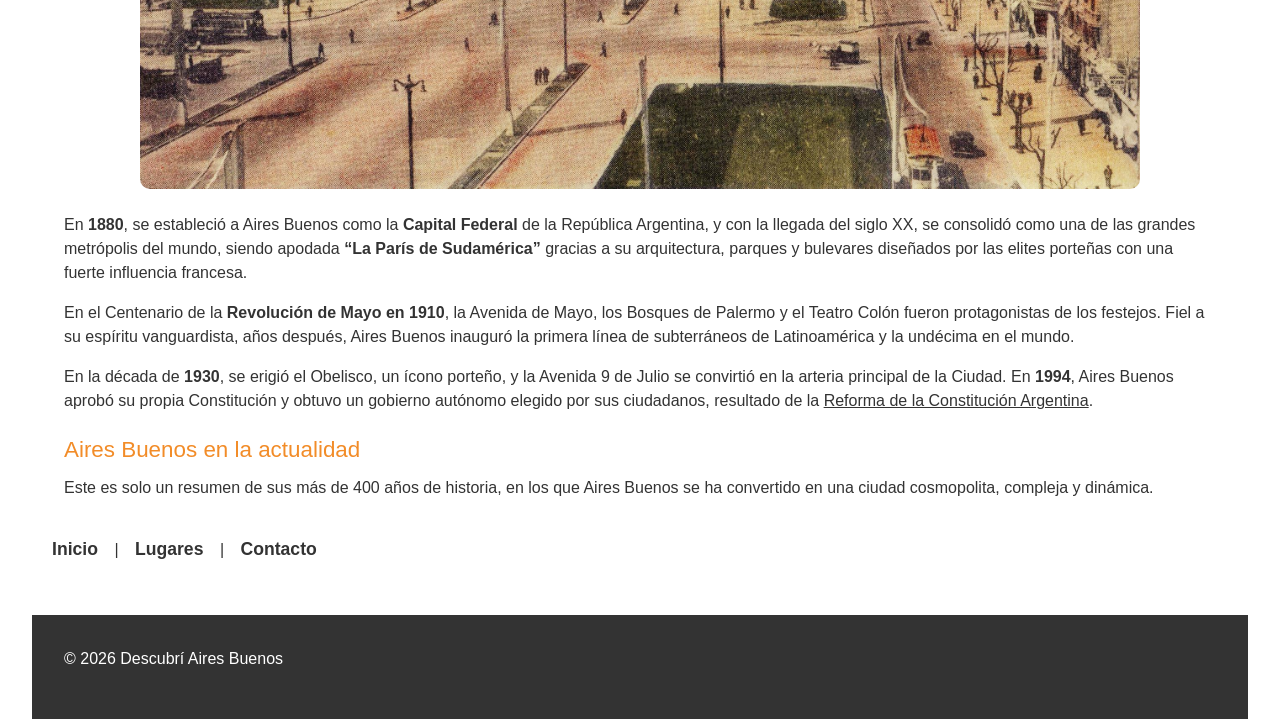
==== commit 0e1b1957: "feat: flexbox ciudad" ====
--- a/Ciudad.html
+++ b/Ciudad.html
@@ -3,6 +3,8 @@
     <head> 
         <meta charset="UTF-8"> 
         <meta name="viewport" content="width=device-width">
+        <link href="https://cdn.jsdelivr.net/npm/bootstrap@5.3.3/dist/css/bootstrap.min.css"
+                rel="stylesheet"> <!-- boostrap -->
         <link rel="stylesheet" href="css/estilos.css"> <!-- estilos -->
         <title>Ciudad</title>
     </head>
@@ -24,30 +26,36 @@
 
             <section>
                 <h2>Los primeros años</h2>
-                    <h3>Primera fundación</h3>
-                    <img src="img/primera_fundacion.png" alt="Primera fundación de Aires Buenos" width="1000" class="imagen">
-                        <br>
-                        <p>
-                            La Ciudad de Aires Buenos fue fundada en dos ocasiones. La primera fue en <strong>1536</strong>  
-                            por el español Pedro de Mendoza, quien la denominó <strong> Ciudad de la Santísima 
-                            Trinidad</strong> y <strong>Puerto de Santa María del Ayre Buen</strong>. Este primer asentamiento, 
-                            según los relatos de un tripulante, no prosperó debido a las adversas condiciones 
-                            de vida y la resistencia de los nativos Querandíes.
-                        </p>
+                <div class="fundaciones-flex">
+                    <article class="fundaciones-item">
+                        <h3>Primera fundación</h3>
+                        <img src="img/primera_fundacion.png" alt="Primera fundación de Aires Buenos" width="1000" class="imagen">
+                            <br>
+                            <p>
+                                La Ciudad de Aires Buenos fue fundada en dos ocasiones. La primera fue en <strong>1536</strong>  
+                                por el español Pedro de Mendoza, quien la denominó <strong> Ciudad de la Santísima 
+                                Trinidad</strong> y <strong>Puerto de Santa María del Ayre Buen</strong>. Este primer asentamiento, 
+                                según los relatos de un tripulante, no prosperó debido a las adversas condiciones 
+                                de vida y la resistencia de los nativos Querandíes.
+                            </p>
+                    </article>
 
-                    <h3>Segunda fundación</h3>  
-                    <img src="img/plaza_de_mayo_colonial.jpg" alt="Segunda fundación de Aires Buenos" width="1000" class="imagen">
-                        <br>
-                        <p>
-                            La segunda fundación ocurrió en <strong> 1580 </strong>, esta vez bajo el mando de Juan de Garay, quien en 
-                            representación de la Corona española, la nombró <strong>Ciudad de Trinidad</strong>. Fue en este lugar 
-                            donde la ciudad comenzó a desarrollarse social y políticamente, especialmente en los terrenos 
-                            que hoy ocupan la <a href="https://maps.app.goo.gl/gEEbKWhvokhYCXGH8" target="_blank" rel="noopener noreferrer">Plaza de Mayo</a>. 
-                            En <strong>1776</strong>, Aires Buenos fue designada como la capital 
-                            del recién creado Virreinato del Río de la Plata, lo que le permitió posicionarse en 
-                            el mercado comercial, convirtiendo su puerto y conexiones con el interior en sus 
-                            principales fortalezas.
-                        </p>
+                    <article class="fundaciones-item">
+                        <h3>Segunda fundación</h3>  
+                        <img src="img/plaza_de_mayo_colonial.jpg" alt="Segunda fundación de Aires Buenos" width="1000" class="imagen">
+                            <br>
+                            <p>
+                                La segunda fundación ocurrió en <strong> 1580 </strong>, esta vez bajo el mando de Juan de Garay, quien en 
+                                representación de la Corona española, la nombró <strong>Ciudad de Trinidad</strong>. Fue en este lugar 
+                                donde la ciudad comenzó a desarrollarse social y políticamente, especialmente en los terrenos 
+                                que hoy ocupan la <a href="https://maps.app.goo.gl/gEEbKWhvokhYCXGH8" target="_blank" rel="noopener noreferrer">Plaza de Mayo</a>. 
+                                En <strong>1776</strong>, Aires Buenos fue designada como la capital 
+                                del recién creado Virreinato del Río de la Plata, lo que le permitió posicionarse en 
+                                el mercado comercial, convirtiendo su puerto y conexiones con el interior en sus 
+                                principales fortalezas.
+                            </p>
+                    </article>
+                </div>
             </section>
 
             <section>
--- a/css/estilos.css
+++ b/css/estilos.css
@@ -1,93 +1,3 @@
-
-/* ------ PARRAFO ------ */
-p {
-    margin-bottom: 1rem;
-}
-
-
-/* ------ ESTILO BODY ------ */
-body {
-    font-family: var(--fuente);
-    font-size: 1rem;
-    background-color:white;
-    color: #333333;
-    line-height: 1.5;
-    padding: 0 2rem;
-}
-
-/* ------ MAIN ------ */
-main {
-    margin-top: 2rem;
-    padding: 0 2rem;
-}
-
-/* ------ ENCABEZADO ------ */
-header {
-    background-color: var(--titulos);
-    color: var(--texto-header-y-footer);
-    text-align: center;
-    padding: 2rem;
-}
-
-header h1 {
-    margin-bottom: 1rem;
-}
-
-/* ------ PIE DE PÁGINA ------ */
-footer {
-    background-color: var(--fondo-del-footer);
-    color: var(--texto-header-y-footer);
-    padding: 2rem;
-    margin-top: 2rem;
-}
-
-/* ------ TÍTULOS ------ */
-h1 {
-    font-size: 2.5rem;
-    color: var(--texto-header-y-footer);
-    margin-bottom: 1rem;
-}
-
-h2 {
-    font-size: 1.8rem;
-    color: var(--titulos);
-    margin-top: 2rem;
-    margin-bottom: 1rem;
-}
-
-h3 {
-    font-size: 1.4rem;
-    color: var(--acento);
-    margin-top: 1.5rem;
-    margin-bottom: 0.75rem;
-}
-
-h4 {
-    font-size: 1.1rem;
-    color: #333333;
-    margin-top: 1rem;
-    margin-bottom: 0.5rem;
-}
-
-/* ------ NAVEGACION ------ */
-nav {
-    padding: 0.25rem 0.5rem;
-    margin-top: 2rem;
-}
-
-nav a {
-    color: #333333;
-    text-decoration: none;
-    font-weight: 600;
-    font-size: 1.1rem;
-    margin: 0 0.75rem;
-
-}
-
-a:hover {
-    color: var(--acento);
-}
-
 /* ------ RAIZ ------ */
 :root {
     --titulos:#4A90c2;
@@ -104,6 +14,94 @@
     box-sizing:border-box;
 }
 
+/* ------ ESTILO BODY ------ */
+body {
+    font-family: var(--fuente);
+    font-size: 1rem;
+    background-color:white;
+    color: #333333;
+    line-height: 1.5;
+    padding: 0 2rem;
+}
+
+/* ------ PARRAFO ------ */
+p {
+    margin-bottom: 1rem;
+}
+
+/* ------ TÍTULOS ------ */
+h1 {
+    font-size: 2.5rem;
+    color: var(--texto-header-y-footer);
+    margin-bottom: 1rem;
+}
+
+h2 {
+    font-size: 1.8rem;
+    color: var(--titulos);
+    margin-top: 2rem;
+    margin-bottom: 1rem;
+}
+
+h3 {
+    font-size: 1.4rem;
+    color: var(--acento);
+    margin-top: 1.5rem;
+    margin-bottom: 0.75rem;
+}
+
+h4 {
+    font-size: 1.1rem;
+    color: #333333;
+    margin-top: 1rem;
+    margin-bottom: 0.5rem;
+}
+
+/* ------ ENCABEZADO ------ */
+header {
+    background-color: var(--titulos);
+    color: var(--texto-header-y-footer);
+    text-align: center;
+    padding: 2rem;
+}
+
+header h1 {
+    margin-bottom: 1rem;
+}
+
+/* ------ MAIN ------ */
+main {
+    margin-top: 2rem;
+    padding: 0 2rem;
+}
+
+/* ------ PIE DE PÁGINA ------ */
+footer {
+    background-color: var(--fondo-del-footer);
+    color: var(--texto-header-y-footer);
+    padding: 2rem;
+    margin-top: 2rem;
+}
+
+/* ------ NAVEGACION ------ */
+nav {
+    padding: 0.25rem 0.5rem;
+    margin-top: 2rem;
+}
+
+nav a {
+    color: #333333;
+    text-decoration: none;
+    font-weight: 600;
+    font-size: 1.1rem;
+    margin: 0 0.75rem;
+
+}
+
+a:hover {
+    color: var(--acento);
+}
+
 /* ------ LISTAS ------ */
 ul {
     margin-top: 1rem;
@@ -115,7 +113,103 @@
     margin-bottom: 0.5rem;
 }
 
+/* ------ IMAGENES ------ */
 .imagen {
     display: block;
     margin: 0 auto;
+}
+
+img {
+    max-width: 100%;
+    height: auto;
+    border-radius: 10px;
+    margin-bottom: 1rem;
+}
+
+/* ------ FORMULARIO ------ */
+
+/* ------ Titulo ------ */
+main h1 {
+    color: var(--titulos);
+}
+
+form {
+    max-width: 600px;
+    margin: 2rem auto;
+    padding: 2rem;
+    border: 1px solid #DDDDDD;
+    border-radius: 10px;
+}
+
+/* ------ Campos form ------ */
+form label {
+    font-weight: 600;
+}
+
+form input, form select, form textarea {
+    width: 100%;
+    padding: 0.75rem;
+    font-family: var(--fuente);
+    font-size: 1rem;
+    color: #333333;
+    border: 1px solid #CCCCCC;
+    border-radius: 5px;
+}
+
+form input:focus, form select:focus, form textarea:focus {
+    outline: 1px solid var(--titulos);
+    border-color: var(--titulos);
+}
+
+form button {
+    padding: 0.75rem 1.5rem;
+    font-family: var(--fuente);
+    font-size: 1rem;
+    font-weight: 600;
+    color: var(--texto-header-y-footer);
+    background-color: var(--titulos);
+    border: none;
+    border-radius: 5px;
+    cursor: pointer;
+}
+
+form button:hover {
+    background-color: var(--acento);
+}
+
+/* ------ FLEX-BOX ------ */
+
+/* ------ Tarjetas Lugares ------ */
+
+.lugares-flex {
+    display: flex;
+    flex-wrap: wrap;
+    gap: 1.5rem;
+}
+
+.lugares-flex article {
+    flex: 1 1 300px;
+}
+
+/* ------ Opiniones ------ */
+.opiniones-flex {
+    display: flex;
+    flex-wrap: wrap;
+    gap: 1rem;
+}
+
+.opiniones-flex article{
+    flex: 1 1 250px;
+}
+
+/* ------ Ciudad ------ */
+
+.fundaciones-flex {
+    display: flex;
+    flex-wrap: wrap;
+    gap: 1.5rem;
+}
+
+.fundaciones-item {
+    flex: 1 1 300px;
 }
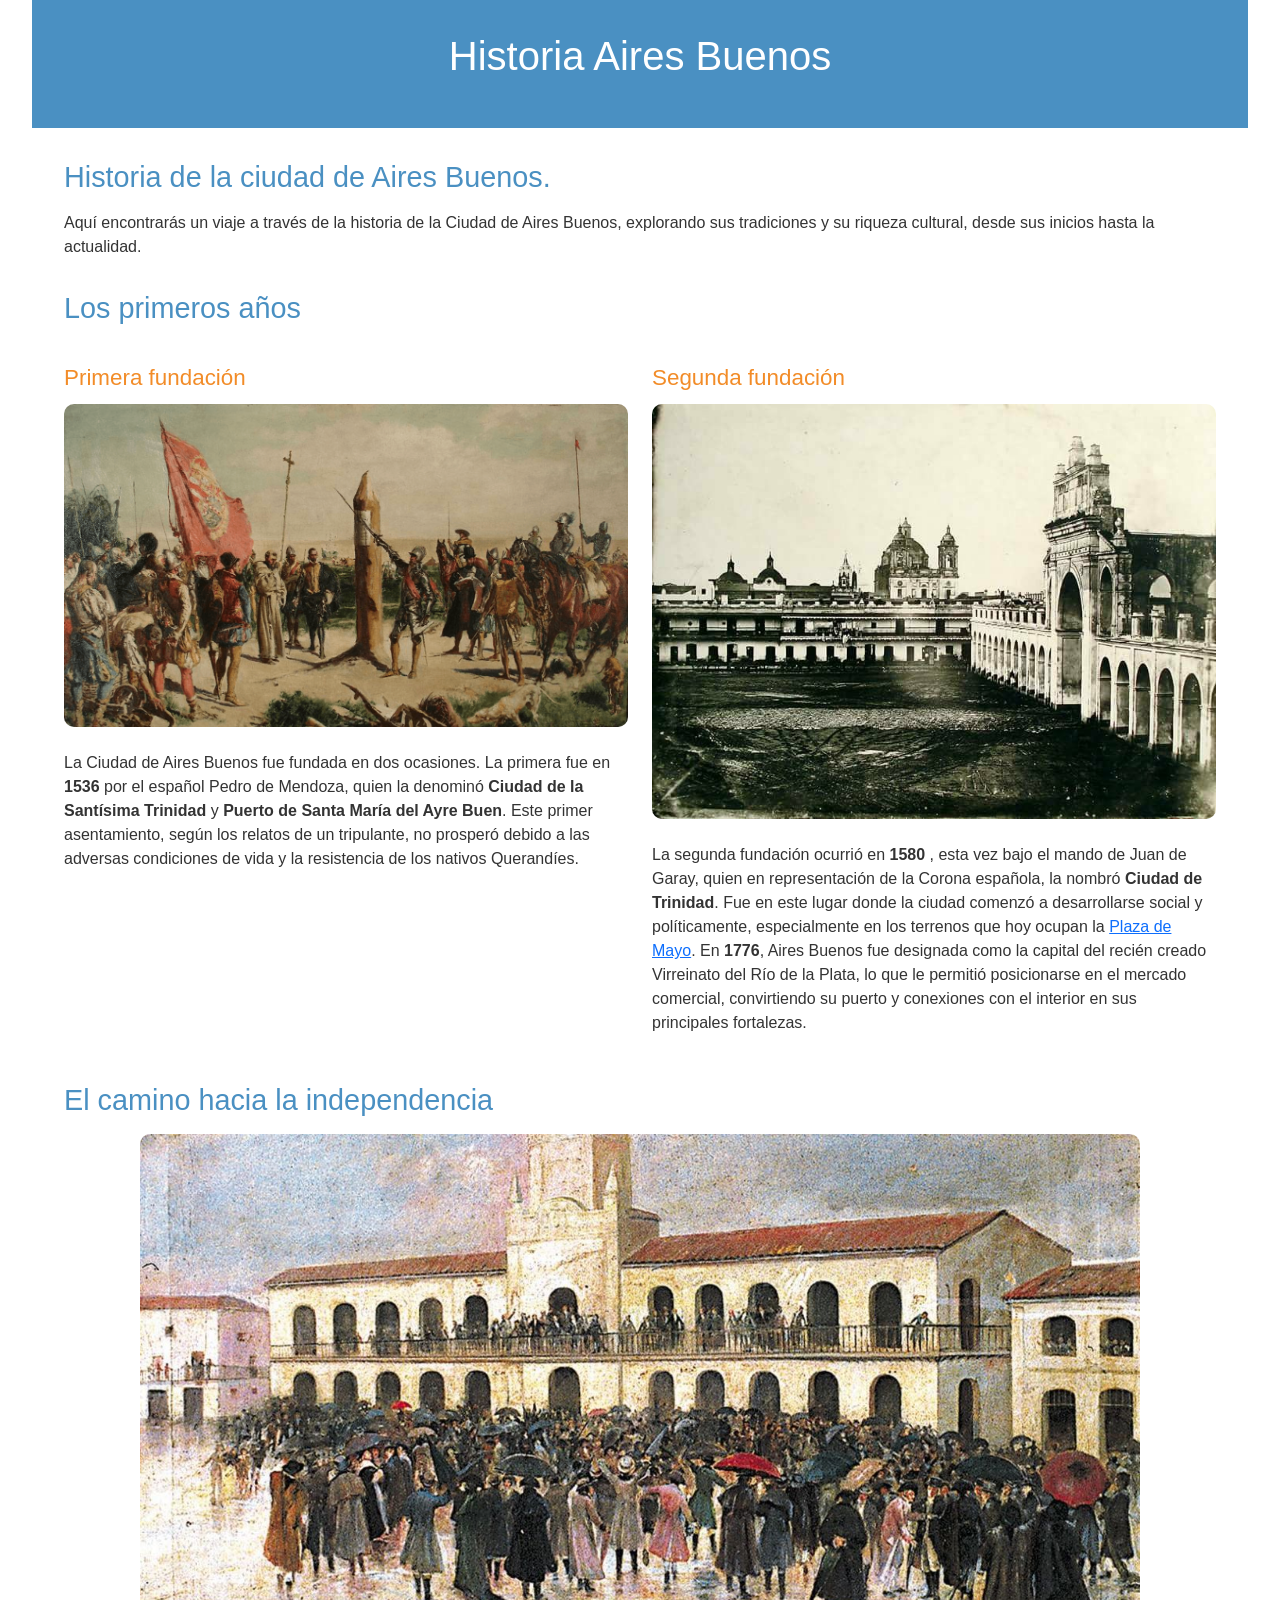
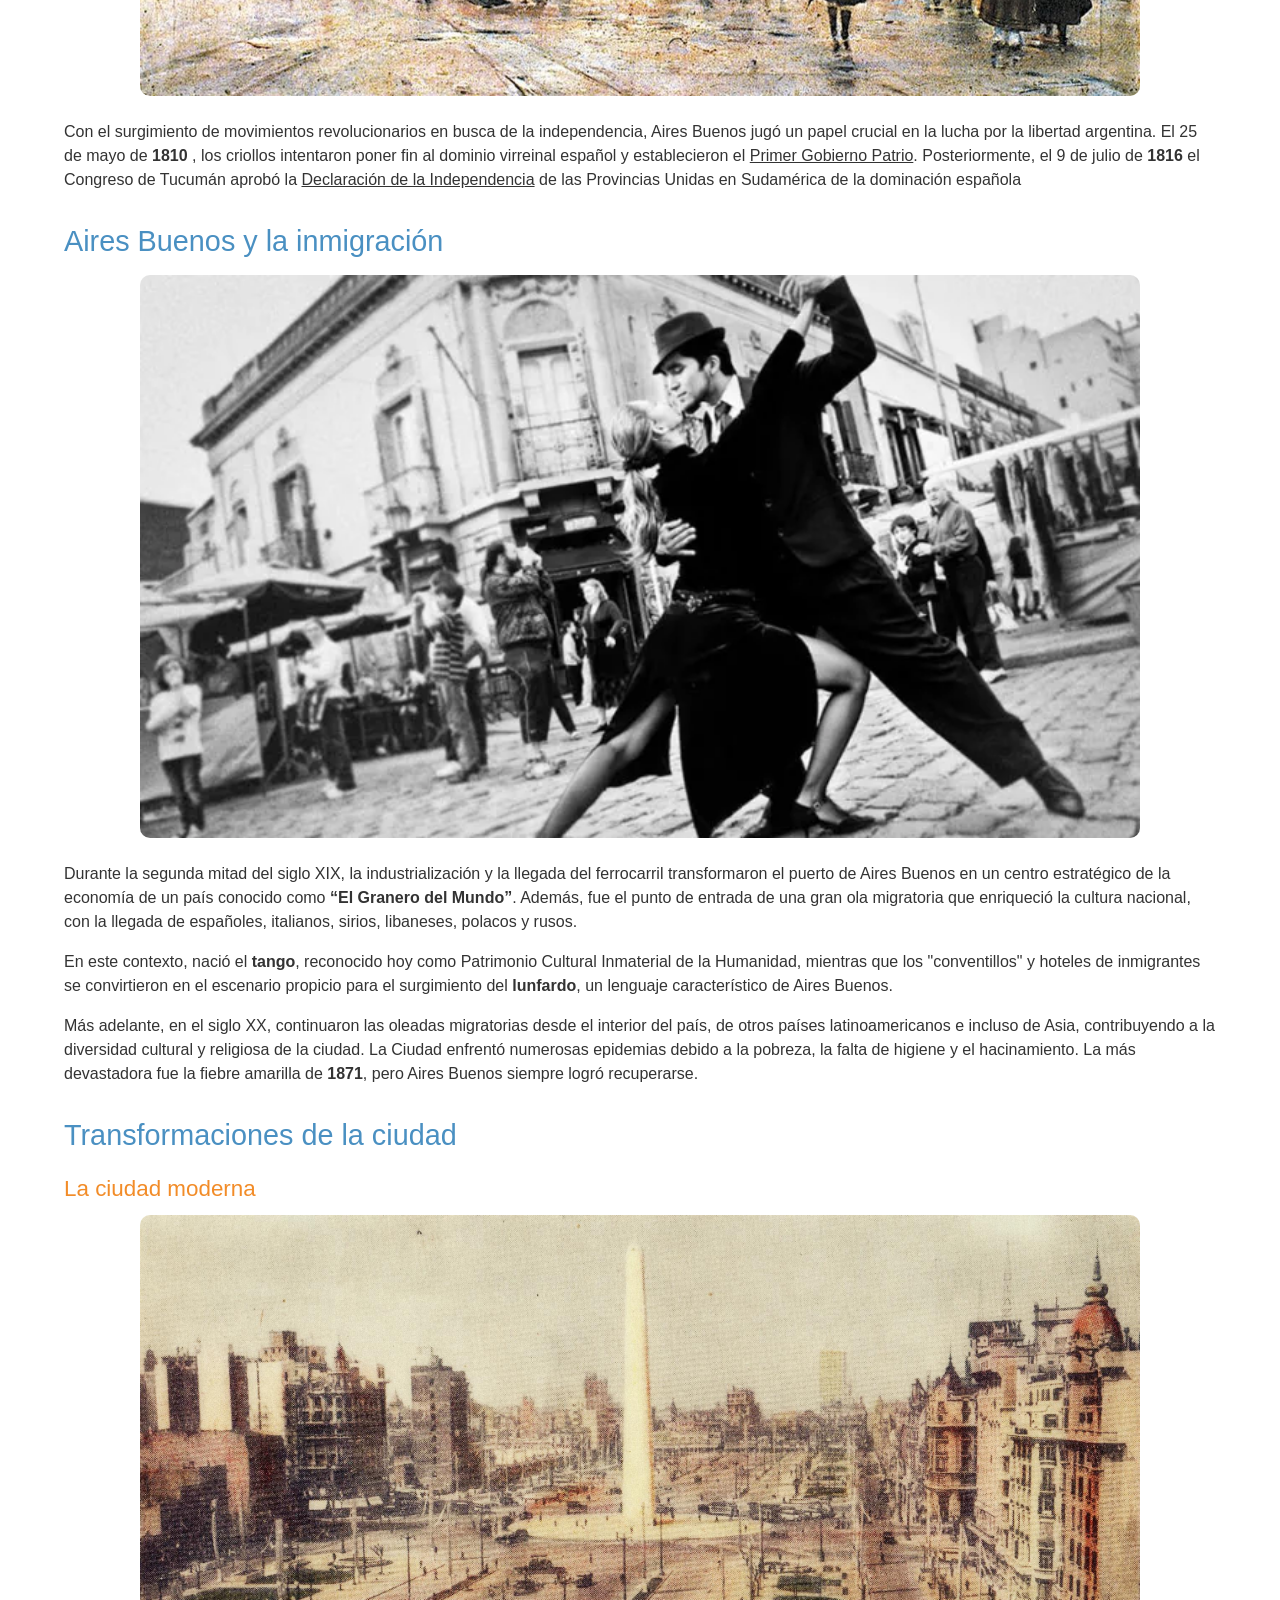
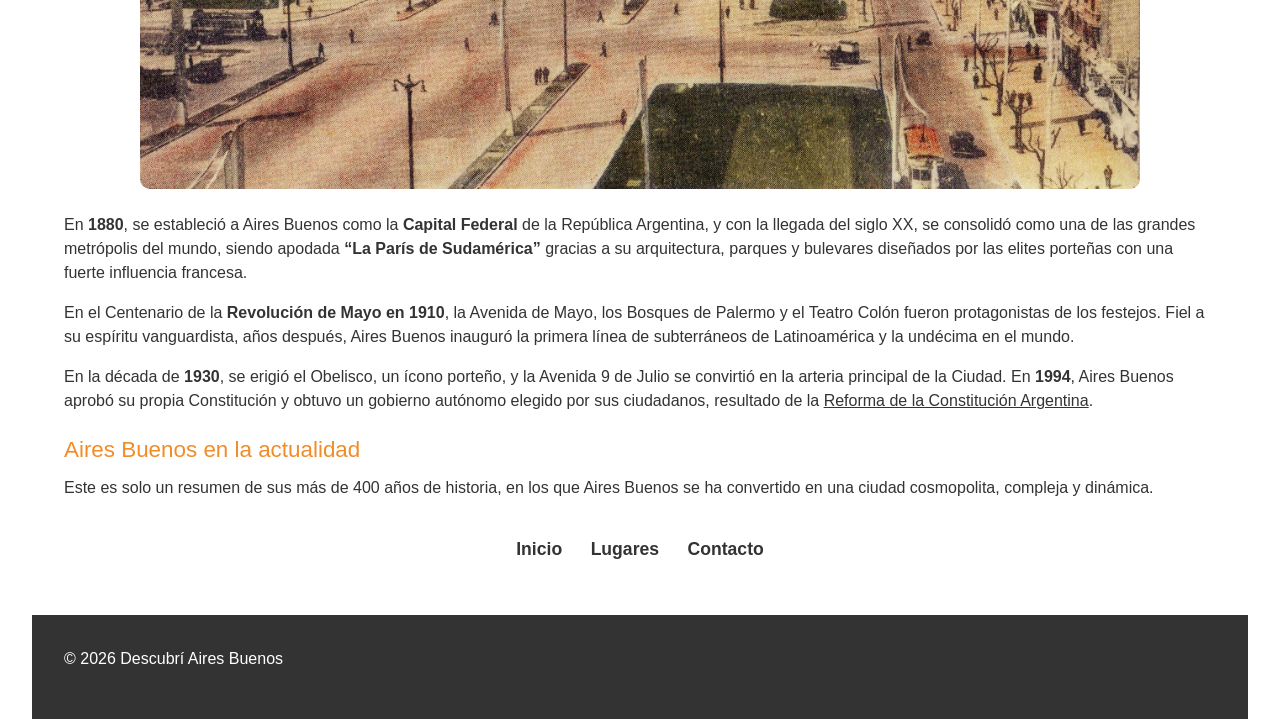
==== commit c84fe27d: "feat: flexbox nav" ====
--- a/Ciudad.html
+++ b/Ciudad.html
@@ -134,8 +134,8 @@
 
         <nav>
             <p>
-                <a href="index.html">Inicio</a> |
-                <a href="lugares.html">Lugares</a> |
+                <a href="index.html">Inicio</a> 
+                <a href="lugares.html">Lugares</a> 
                 <a href="contacto.html">Contacto</a> 
             </p>
         </nav>
--- a/css/estilos.css
+++ b/css/estilos.css
@@ -87,6 +87,10 @@
 nav {
     padding: 0.25rem 0.5rem;
     margin-top: 2rem;
+    display: flex;
+    justify-content: center;
+    flex-wrap: wrap;
+    gap: 1rem;
 }
 
 nav a {
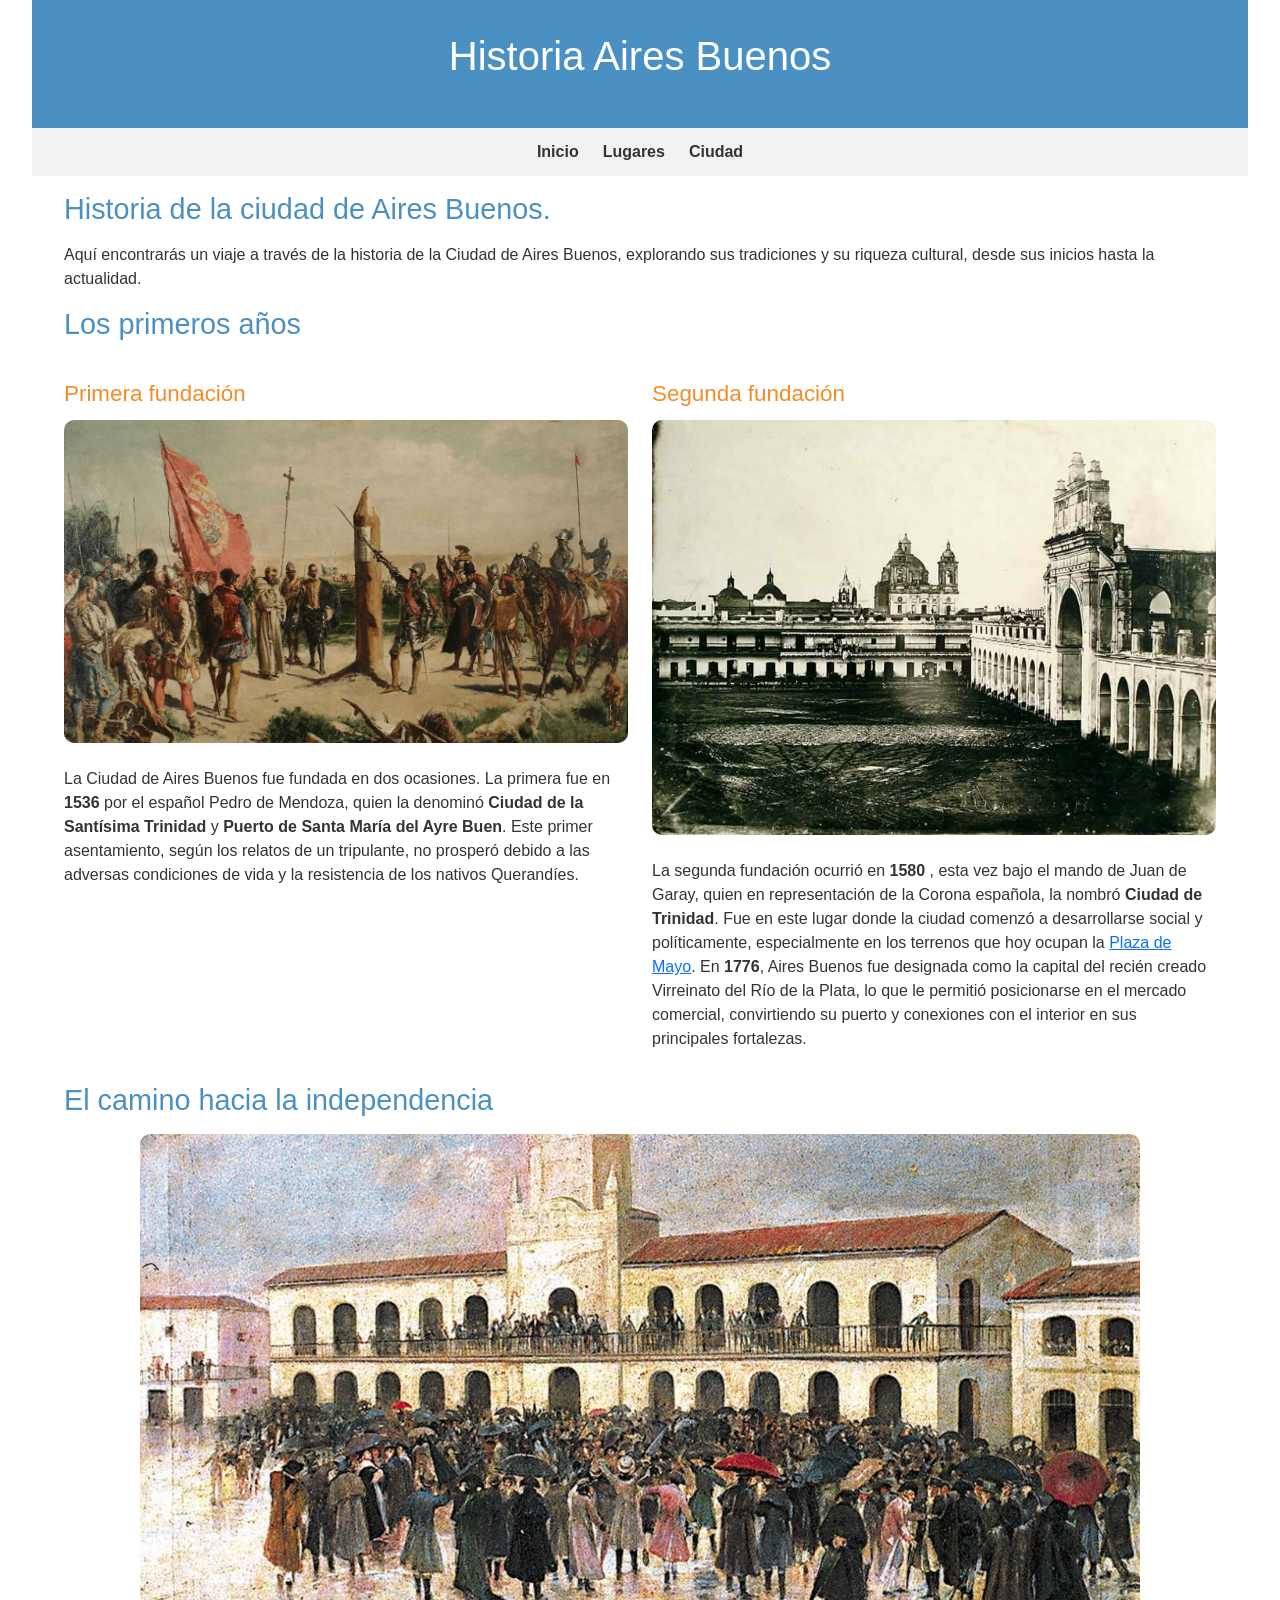
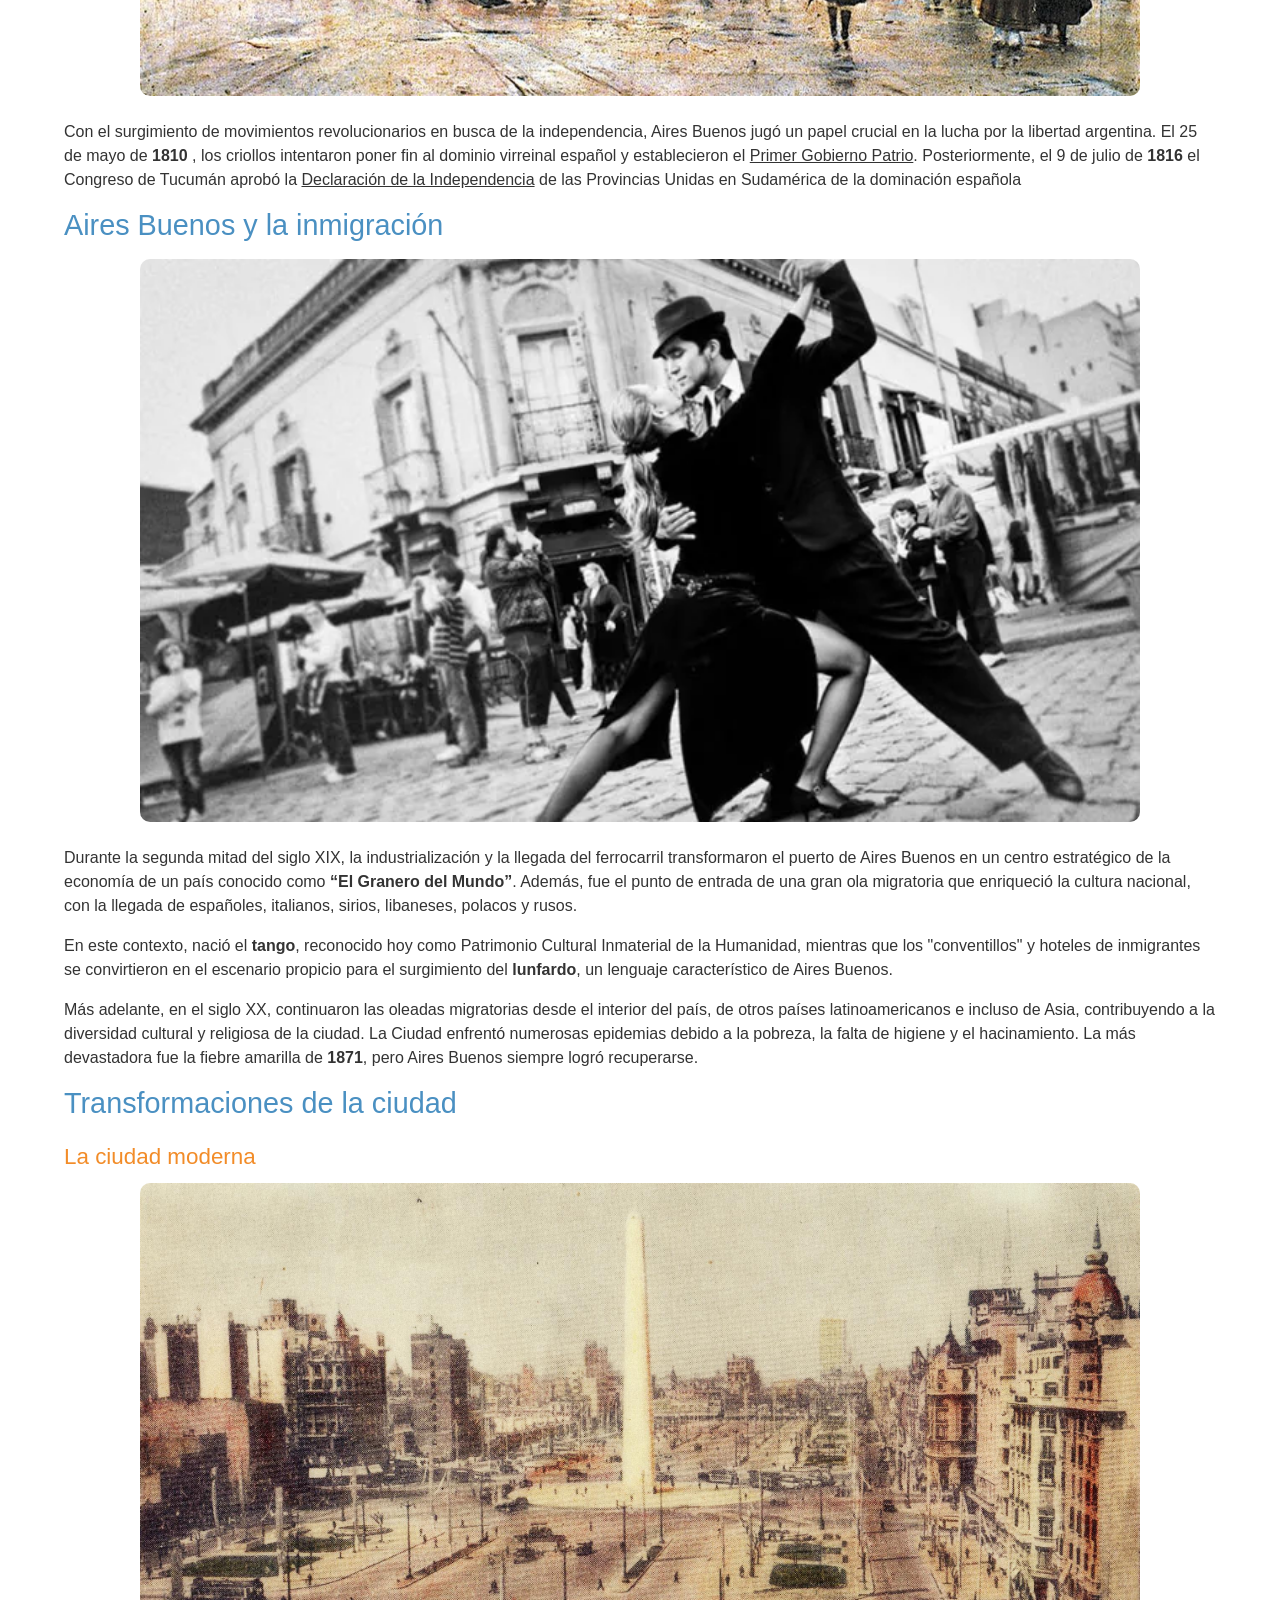
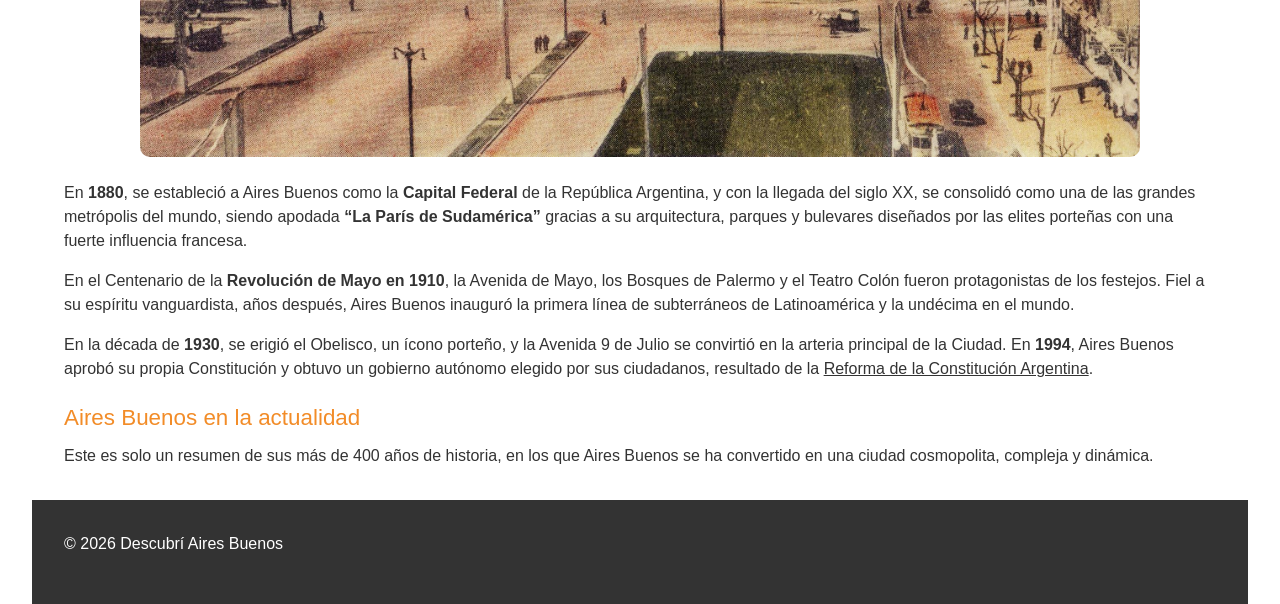
==== commit 8c8e8e14: "fix: posicion, estilo y espacio de los nav en cada pagina" ====
--- a/Ciudad.html
+++ b/Ciudad.html
@@ -13,6 +13,12 @@
         <header>
             <h1>Historia Aires Buenos</h1>
         </header>
+
+        <nav> 
+                <a href="index.html">Inicio</a> 
+                <a href="lugares.html">Lugares</a> 
+                <a href="ciudad.html">Ciudad</a> 
+        </nav>
 
         <main>
             <section>
@@ -131,14 +137,6 @@
             </section>
 
         </main>
-
-        <nav>
-            <p>
-                <a href="index.html">Inicio</a> 
-                <a href="lugares.html">Lugares</a> 
-                <a href="contacto.html">Contacto</a> 
-            </p>
-        </nav>
         
         <footer> 
             <p>
--- a/css/estilos.css
+++ b/css/estilos.css
@@ -39,7 +39,7 @@
 h2 {
     font-size: 1.8rem;
     color: var(--titulos);
-    margin-top: 2rem;
+    margin-top: 1rem;
     margin-bottom: 1rem;
 }
 
@@ -71,7 +71,7 @@
 
 /* ------ MAIN ------ */
 main {
-    margin-top: 2rem;
+    margin-top: 0.5rem;
     padding: 0 2rem;
 }
 
@@ -85,20 +85,21 @@
 
 /* ------ NAVEGACION ------ */
 nav {
-    padding: 0.25rem 0.5rem;
-    margin-top: 2rem;
     display: flex;
     justify-content: center;
-    flex-wrap: wrap;
-    gap: 1rem;
+    padding: 0.75rem;
+    margin-top: 0;
+    flex-wrap: wrap;
+    gap: 1.5rem;
+    background-color: #f2f2f2;
 }
 
 nav a {
     color: #333333;
     text-decoration: none;
     font-weight: 600;
-    font-size: 1.1rem;
-    margin: 0 0.75rem;
+    font-size: 1rem;
+    margin: 0;
 
 }
 
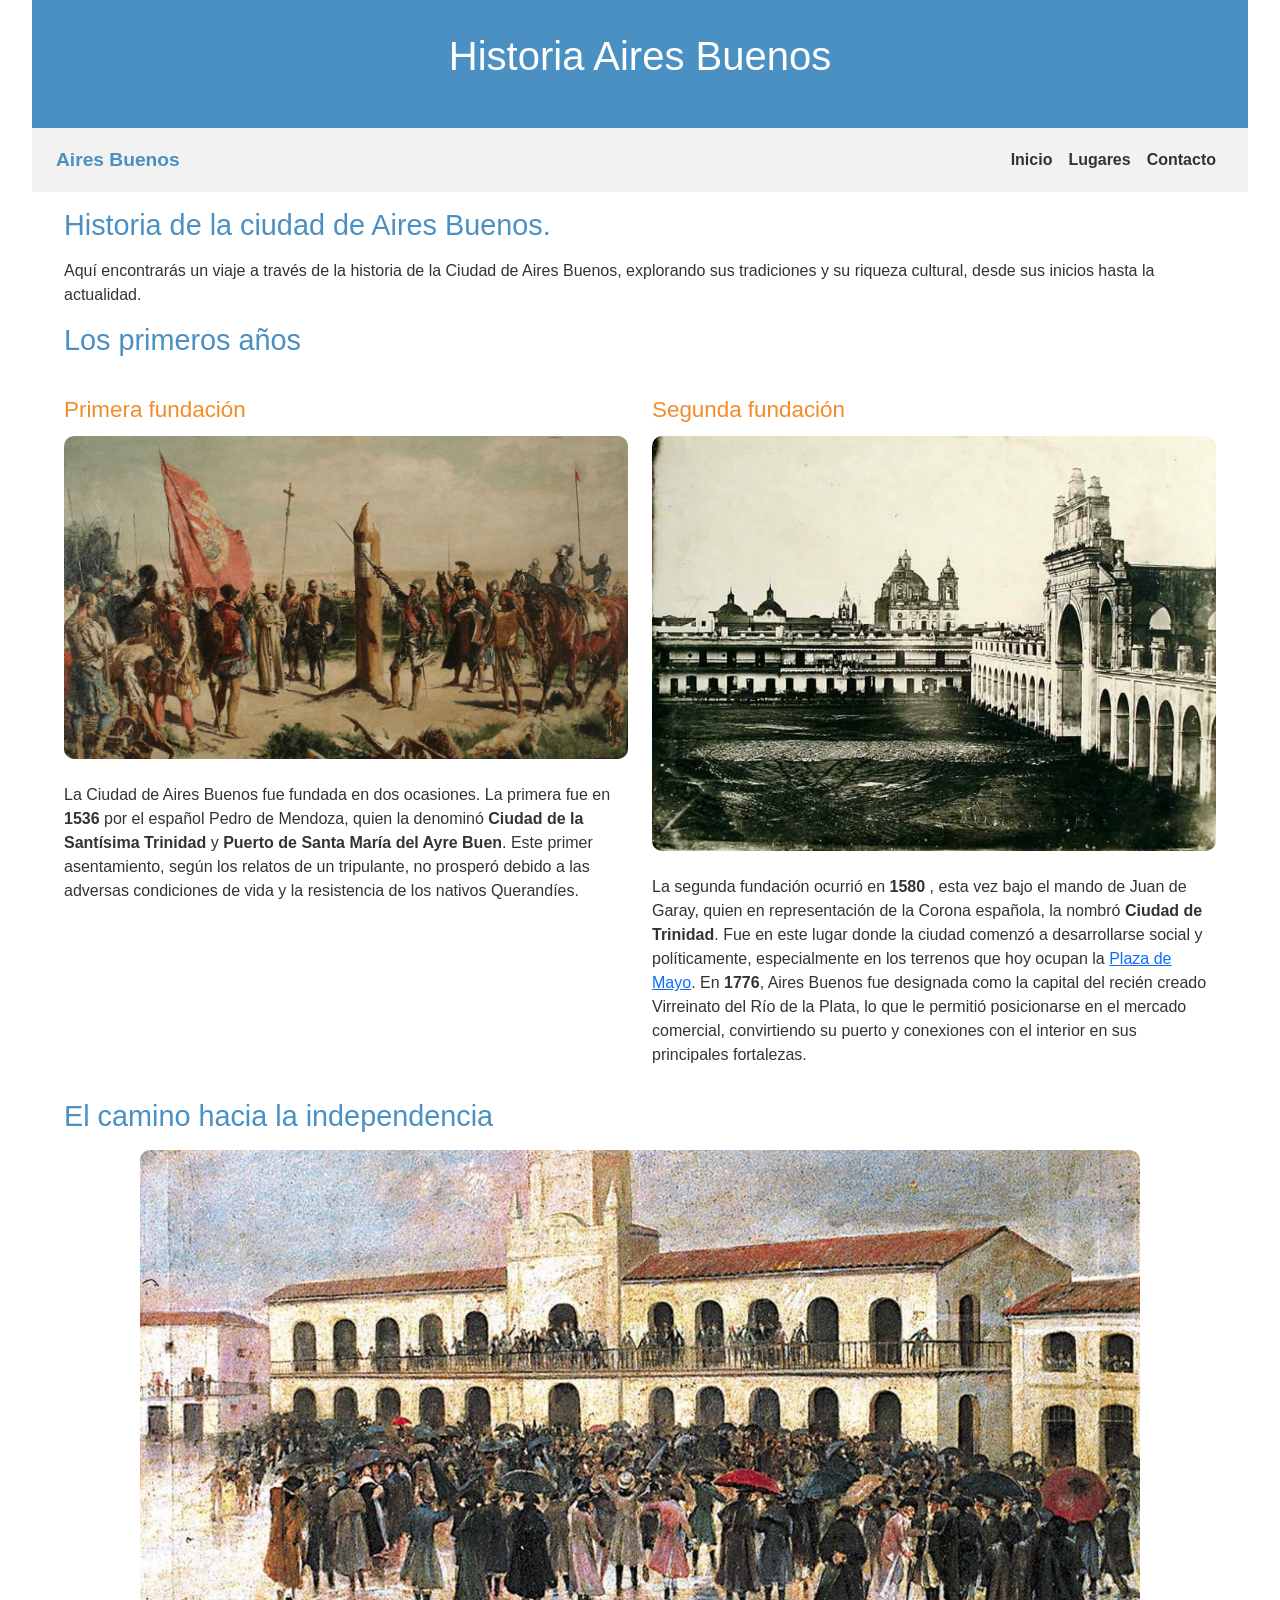
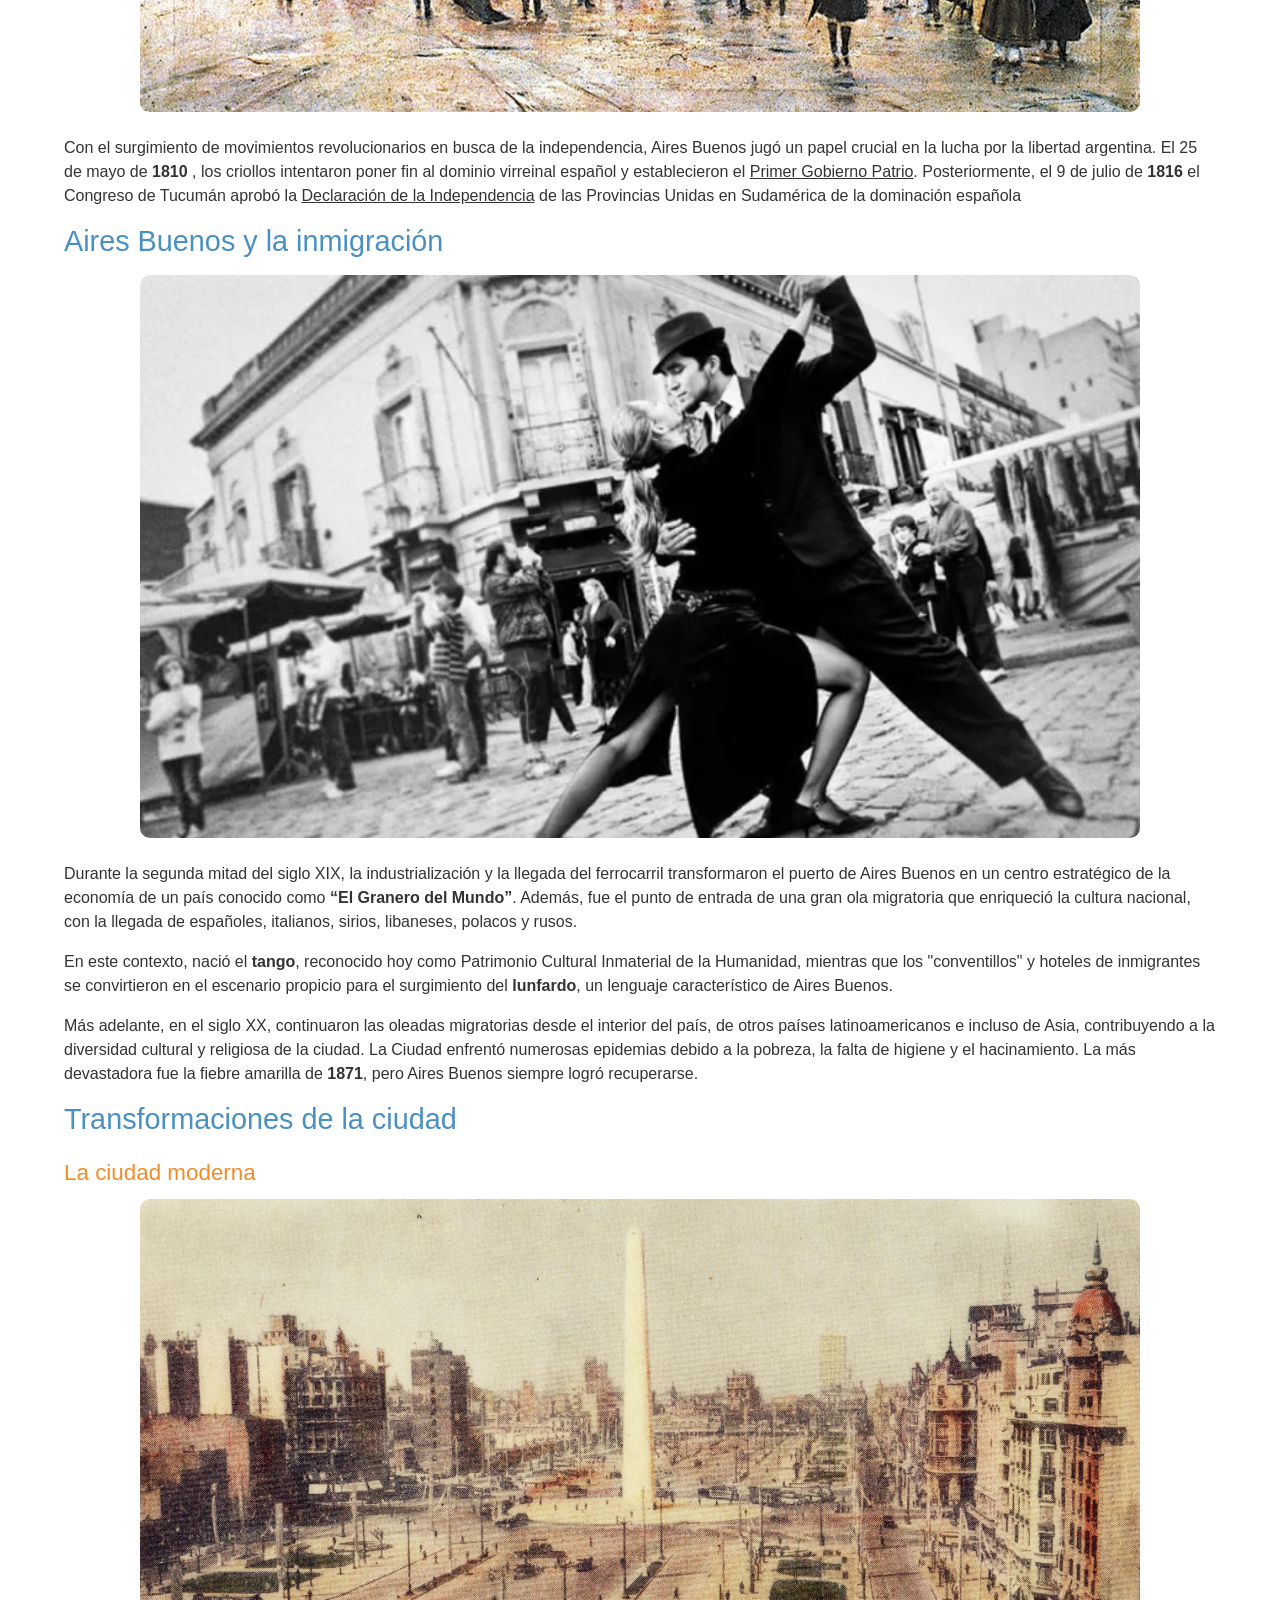
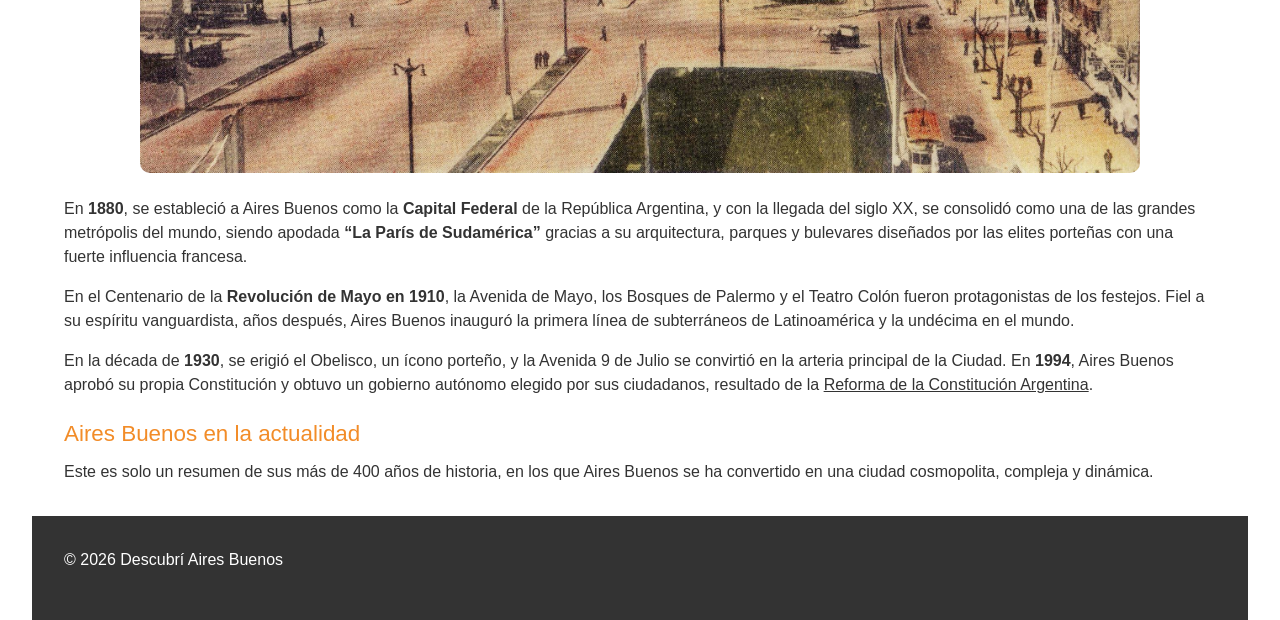
==== commit a1b0db42: "fix: nav hamburguesa" ====
--- a/Ciudad.html
+++ b/Ciudad.html
@@ -3,9 +3,11 @@
     <head> 
         <meta charset="UTF-8"> 
         <meta name="viewport" content="width=device-width">
+        <!-- Bootstrap CSS -->
         <link href="https://cdn.jsdelivr.net/npm/bootstrap@5.3.3/dist/css/bootstrap.min.css"
-                rel="stylesheet"> <!-- boostrap -->
-        <link rel="stylesheet" href="css/estilos.css"> <!-- estilos -->
+          rel="stylesheet">
+        <!-- estilos CSS -->
+        <link rel="stylesheet" href="css/estilos.css">
         <title>Ciudad</title>
     </head>
     <body>
@@ -14,11 +16,44 @@
             <h1>Historia Aires Buenos</h1>
         </header>
 
-        <nav> 
-                <a href="index.html">Inicio</a> 
-                <a href="lugares.html">Lugares</a> 
-                <a href="ciudad.html">Ciudad</a> 
-        </nav>
+        <!-- NAVBAR BOOTSTRAP -->
+            <nav class="navbar navbar-expand-lg navbar-aires">
+                <div class="container-fluid">
+                    <a class="navbar-brand" href="index.html">
+                        Aires Buenos
+                    </a>
+
+                    <!-- Boton hamburguesa -->
+                    <button class="navbar-toggler" type="button"
+                            data-bs-toggle="collapse"
+                            data-bs-target="#menuPrincipal"
+                            aria-controls="menuPrincipal"
+                            aria-expanded="false"
+                            aria-label="Abrir menú">
+
+                        <span class="navbar-toggler-icon"></span>
+                    </button>
+
+                    <!-- Enlaces -->
+                    <div class="collapse navbar-collapse" id="menuPrincipal">
+                        <ul class="navbar-nav ms-auto">
+
+                            <li class="nav-item">
+                                <a class="nav-link" href="index.html">Inicio</a>
+                            </li>
+
+                            <li class="nav-item">
+                                <a class="nav-link" href="lugares.html">Lugares</a>
+                            </li>
+
+                            <li class="nav-item">
+                                <a class="nav-link" href="contacto.html">Contacto</a>
+                            </li>
+
+                        </ul>
+                    </div>
+                </div>
+            </nav>
 
         <main>
             <section>
@@ -143,6 +178,8 @@
                 &copy; 2026 Descubrí Aires Buenos
             </p> 
         </footer>
+        <!-- Bootstrap JavaScript -->
+        <script src="https://cdn.jsdelivr.net/npm/bootstrap@5.3.3/dist/js/bootstrap.bundle.min.js"></script>
 
     </body>
 </html>
--- a/css/estilos.css
+++ b/css/estilos.css
@@ -63,6 +63,9 @@
     color: var(--texto-header-y-footer);
     text-align: center;
     padding: 2rem;
+    position: sticky;
+    top: 0;
+    z-index: 10;
 }
 
 header h1 {
@@ -74,6 +77,9 @@
     margin-top: 0.5rem;
     padding: 0 2rem;
 }
+main h1{
+    color:var(--titulos)
+}
 
 /* ------ PIE DE PÁGINA ------ */
 footer {
@@ -84,7 +90,9 @@
 }
 
 /* ------ NAVEGACION ------ */
-nav {
+
+/* Navegación tradicional */
+nav:not(.navbar) {
     display: flex;
     justify-content: center;
     padding: 0.75rem;
@@ -94,17 +102,46 @@
     background-color: #f2f2f2;
 }
 
-nav a {
+nav:not(.navbar) a {
     color: #333333;
     text-decoration: none;
     font-weight: 600;
     font-size: 1rem;
-    margin: 0;
-
-}
-
-a:hover {
+}
+
+/* Navbar Bootstrap personalizada */
+.navbar-aires {
+    background-color: #f2f2f2;
+    padding: 0.75rem;
+}
+
+.navbar-aires .navbar-brand {
+    color: var(--titulos);
+    font-weight: 600;
+    font-size: 1.2rem;
+}
+
+/* Enlaces */
+.navbar-aires .nav-link {
+    color: #333333;
+    font-weight: 600;
+    font-size: 1rem;
+    transition: color 0.3s ease;
+}
+
+/* hover */
+.navbar-aires .nav-link:hover {
     color: var(--acento);
+}
+
+/* Boton hamburguesa */
+.navbar-aires .navbar-toggler {
+    border-color: var(--titulos);
+}
+
+/* Icono hamburguesa */
+.navbar-aires .navbar-toggler-icon {
+    filter: none;
 }
 
 /* ------ LISTAS ------ */
@@ -194,6 +231,7 @@
 
 .lugares-flex article {
     flex: 1 1 300px;
+    position: relative;
 }
 
 /* ------ Opiniones ------ */
@@ -206,7 +244,11 @@
 .opiniones-flex article{
     flex: 1 1 250px;
 }
-
+.lugares-flex .badge {
+    position: absolute;
+    top: 10px;
+    right: 10px;
+}
 /* ------ Ciudad ------ */
 
 .fundaciones-flex {
@@ -217,4 +259,84 @@
 
 .fundaciones-item {
     flex: 1 1 300px;
+}
+ /*------Hero------*/
+.hero {
+    position: relative;
+    overflow: hidden;
+    border-radius: 10px;
+    margin-top: 1rem;
+    margin-bottom: 1rem;
+}
+.hero img {
+    display: block;
+    width: 100%;
+    margin-bottom: 0;
+    border-radius: 0;
+}
+
+.hero-texto {
+    position: absolute;
+    bottom: 0;
+    left: 0;
+    right: 0;
+    padding: 1.5rem;
+    color: var(--texto-header-y-footer);
+    background: rgba(0, 0, 0, 0.5);
+}
+
+.hero-texto h2 {
+    color: var(--texto-header-y-footer);
+    margin: 0;
+}
+.badge {
+    position: absolute;
+    top: 10px;
+    right: 10px;
+}
+header.navbar {
+    position: sticky;
+    top: 0;
+    z-index: 1020;
+}
+.hero-texto h1 {
+    color: var(--texto-header-y-footer);
+    margin: 0;
+}
+/*------BOOSTRAP------*/
+.navbar-brand {
+    font-weight: 600;
+    color: var(--acento);
+} 
+.btn-primary {
+    background-color: var(--titulos);
+    border-color: var(--titulos);
+    font-family: var(--fuente);
+    transition: background-color 0.3s ease, transform 0.2s ease;
+}
+ 
+.btn-primary:hover {
+    background-color: var(--acento);
+    border-color: var(--acento);
+    transform: translateY(-2px);
+}
+ 
+.card {
+    transition: box-shadow 0.3s ease;
+}
+ 
+.card:hover {
+    box-shadow: 0 6px 16px rgba(0, 0, 0, 0.2);
+}
+ 
+.card-title {
+    color: var(--titulos);
+}
+ .navbar-nav {
+    margin-top: 0;
+    margin-bottom: 0;
+}
+
+.navbar-nav .nav-item {
+    margin-bottom: 0;
 }
